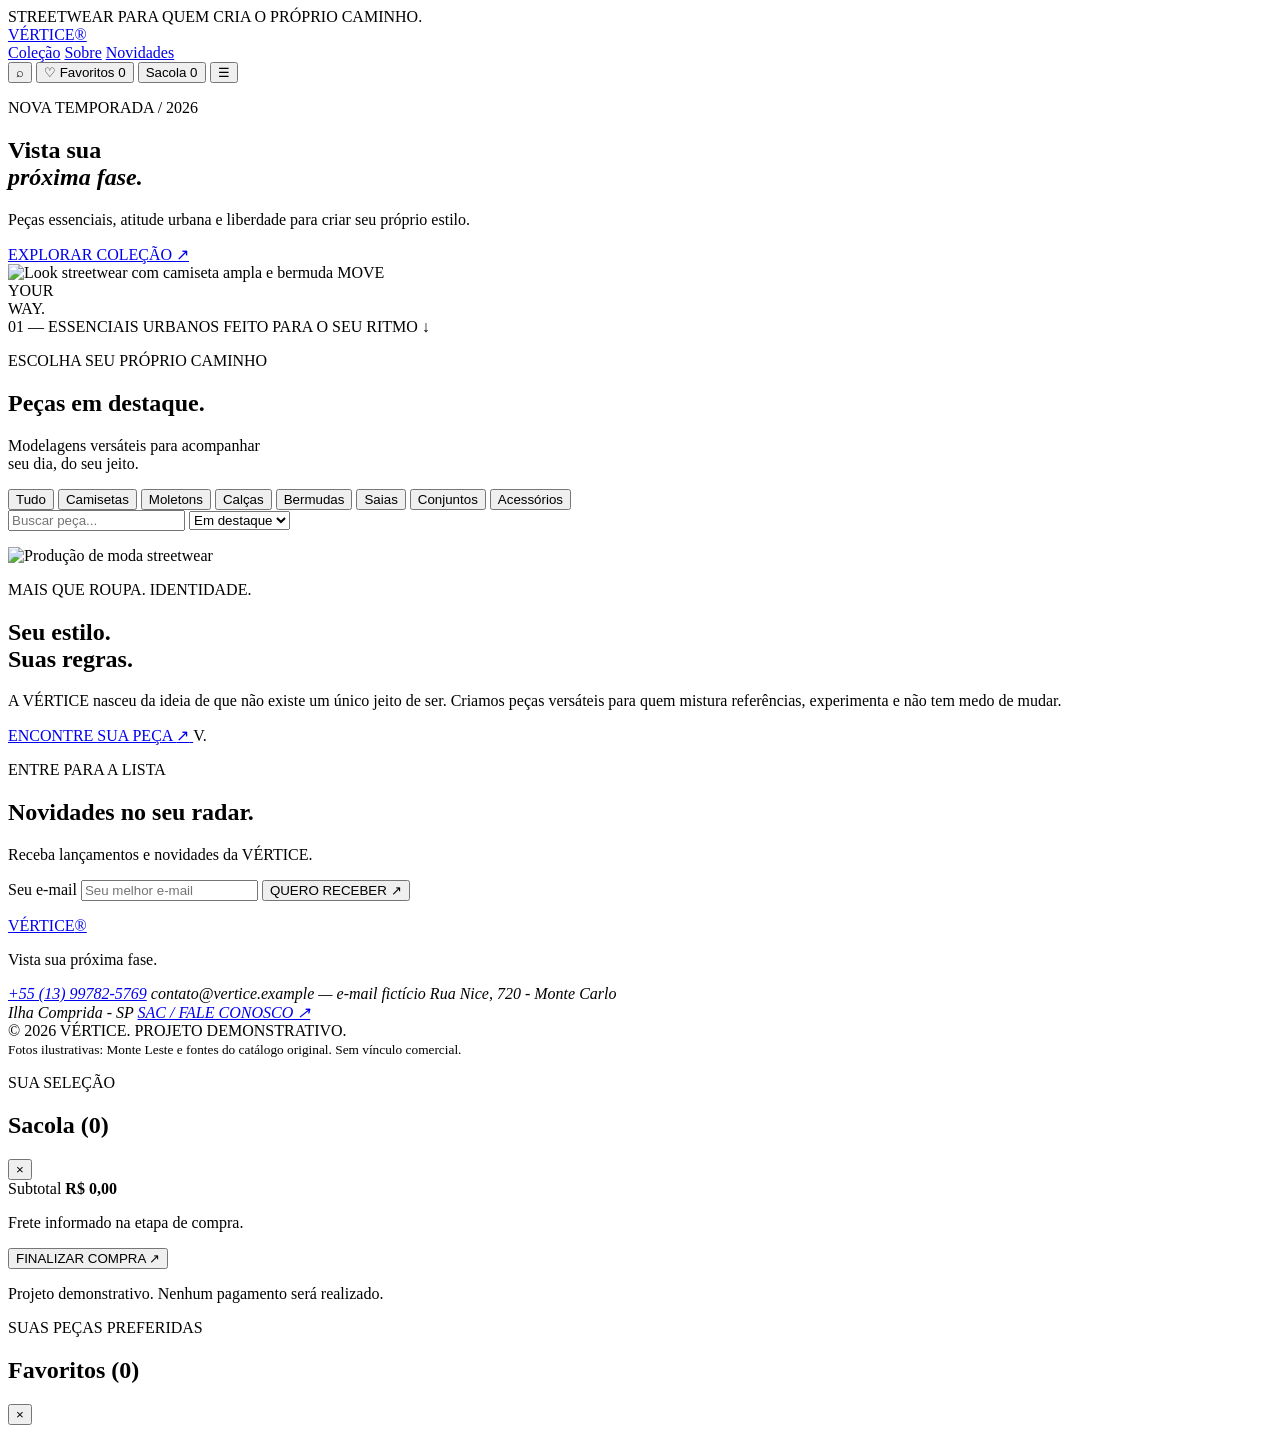
==== index.html @ 629fb40d "Add initial HTML structure for VÉRTICE website This is a complete HTML document for a streetwear bra" ====
<!DOCTYPE html>
<html lang="pt-BR">
<head>
  <meta charset="UTF-8">
  <meta name="viewport" content="width=device-width, initial-scale=1.0">
  <meta name="description" content="VÉRTICE — streetwear para quem cria o próprio caminho.">

  <title>VÉRTICE | Streetwear</title>

  <link rel="preconnect" href="https://fonts.googleapis.com">
  <link rel="preconnect" href="https://fonts.gstatic.com" crossorigin>

  <link
    href="https://fonts.googleapis.com/css2?family=DM+Sans:wght@400;500;600;700&family=Space+Grotesk:wght@400;500;600;700&display=swap"
    rel="stylesheet"
  >

  <link rel="stylesheet" href="css/style.css">
  <script src="js/script.js" defer></script>
</head>

<body>
  <div class="announcement">
    STREETWEAR PARA QUEM CRIA O PRÓPRIO CAMINHO.
  </div>

  <header class="site-header">
    <a class="logo" href="#inicio">VÉRTICE<span>®</span></a>

    <nav class="main-nav" id="mainNav">
      <a href="#colecao">Coleção</a>
      <a href="#sobre">Sobre</a>
      <a href="#newsletter">Novidades</a>
    </nav>

    <div class="header-actions">
      <button class="icon-button" id="searchToggle" aria-label="Buscar">
        ⌕
      </button>

      <button class="icon-button favorites-open" aria-label="Abrir favoritos">
        ♡ <span class="action-label">Favoritos</span>
        <span id="favoritesCount">0</span>
      </button>

      <button class="icon-button cart-open" aria-label="Abrir sacola">
        Sacola <span id="cartCount">0</span>
      </button>

      <button
        class="menu-toggle"
        id="menuToggle"
        aria-label="Abrir menu"
        aria-expanded="false"
        aria-controls="mainNav"
      >
        ☰
      </button>
    </div>
  </header>

  <main>
    <section class="hero" id="inicio">
      <div class="hero-copy">
        <p class="eyebrow">NOVA TEMPORADA / 2026</p>

        <h1>Vista sua<br><em>próxima fase.</em></h1>

        <p class="hero-description">
          Peças essenciais, atitude urbana e liberdade para criar seu próprio estilo.
        </p>

        <a class="button button-dark" href="#colecao">
          EXPLORAR COLEÇÃO <span>↗</span>
        </a>
      </div>

      <div class="hero-image">
        <img
          src="https://monteleste.cdn.magazord.com.br/img/2026/09/produto/8607/monte-leste-1665.jpg?ims=900x1200"
          alt="Look streetwear com camiseta ampla e bermuda"
        >

        <span class="hero-stamp">MOVE<br>YOUR<br>WAY.</span>
      </div>

      <div class="hero-bottom">
        <span>01 — ESSENCIAIS URBANOS</span>
        <span>FEITO PARA O SEU RITMO ↓</span>
      </div>
    </section>

    <section class="collection section-wrap" id="colecao">
      <div class="section-heading">
        <div>
          <p class="eyebrow">ESCOLHA SEU PRÓPRIO CAMINHO</p>
          <h2>Peças em destaque<span>.</span></h2>
        </div>

        <p>Modelagens versáteis para acompanhar<br>seu dia, do seu jeito.</p>
      </div>

      <div class="toolbar">
        <div class="filters" id="filters">
          <button class="filter active" data-category="todos">Tudo</button>
          <button class="filter" data-category="camisetas">Camisetas</button>
          <button class="filter" data-category="moletons">Moletons</button>
          <button class="filter" data-category="calcas">Calças</button>
          <button class="filter" data-category="bermudas">Bermudas</button>
          <button class="filter" data-category="saias">Saias</button>
          <button class="filter" data-category="conjuntos">Conjuntos</button>
          <button class="filter" data-category="acessorios">Acessórios</button>
        </div>

        <div class="toolbar-right">
          <input
            id="searchInput"
            class="search-input"
            type="search"
            placeholder="Buscar peça..."
            aria-label="Buscar produtos"
          >

          <select id="sortSelect" aria-label="Ordenar produtos">
            <option value="featured">Em destaque</option>
            <option value="low">Menor preço</option>
            <option value="high">Maior preço</option>
            <option value="name">Nome A–Z</option>
          </select>
        </div>
      </div>

      <p class="result-count" id="resultCount"></p>

      <div class="product-grid" id="productGrid" aria-live="polite"></div>

      <div class="empty-state" id="emptyState" hidden>
        Nenhuma peça encontrada. Tente outra busca.
      </div>
    </section>

    <section class="manifesto" id="sobre">
      <div class="manifesto-image">
        <img
          src="https://monteleste.cdn.magazord.com.br/img/2025/11/produto/6321/monte-leste-0202.jpg?ims=900x1200"
          alt="Produção de moda streetwear"
          loading="lazy"
        >
      </div>

      <div class="manifesto-copy">
        <p class="eyebrow">MAIS QUE ROUPA. IDENTIDADE.</p>

        <h2>Seu estilo.<br>Suas regras.</h2>

        <p>
          A VÉRTICE nasceu da ideia de que não existe um único jeito de ser.
          Criamos peças versáteis para quem mistura referências, experimenta
          e não tem medo de mudar.
        </p>

        <a href="#colecao" class="text-link">
          ENCONTRE SUA PEÇA <span>↗</span>
        </a>

        <span class="manifesto-mark">V.</span>
      </div>
    </section>

    <section class="newsletter section-wrap" id="newsletter">
      <div>
        <p class="eyebrow">ENTRE PARA A LISTA</p>
        <h2>Novidades no seu radar<span>.</span></h2>
        <p>Receba lançamentos e novidades da VÉRTICE.</p>
      </div>

      <form id="newsletterForm">
        <label class="sr-only" for="emailInput">Seu e-mail</label>

        <input
          id="emailInput"
          type="email"
          placeholder="Seu melhor e-mail"
          required
        >

        <button type="submit" class="button button-dark">
          QUERO RECEBER ↗
        </button>
      </form>

      <p class="form-message" id="newsletterMessage" role="status"></p>
    </section>
  </main>

  <footer class="footer">
    <div>
      <a class="logo" href="#inicio">VÉRTICE<span>®</span></a>
      <p>Vista sua próxima fase.</p>
    </div>

    <address class="store-contact">
      <a href="tel:+5513997825769">+55 (13) 99782-5769</a>

      <span>contato@vertice.example — e-mail fictício</span>

      <span>
        Rua Nice, 720 - Monte Carlo<br>
        Ilha Comprida - SP
      </span>

      <a
        class="text-link"
        href="sac.html"
        target="_blank"
        rel="noopener"
      >
        SAC / FALE CONOSCO ↗
      </a>
    </address>

    <span>
      © 2026 VÉRTICE. PROJETO DEMONSTRATIVO.<br>
      <small>
        Fotos ilustrativas: Monte Leste e fontes do catálogo original.
        Sem vínculo comercial.
      </small>
    </span>
  </footer>

  <div class="overlay" id="overlay"></div>

  <!-- SACOLA -->
  <aside
    class="cart-drawer"
    id="cartDrawer"
    role="dialog"
    aria-modal="true"
    aria-label="Sacola de compras"
    aria-hidden="true"
    inert
  >
    <div class="drawer-header">
      <div>
        <p class="eyebrow">SUA SELEÇÃO</p>
        <h2>Sacola <span id="drawerCount">(0)</span></h2>
      </div>

      <button class="close-button" id="cartClose" aria-label="Fechar sacola">
        ×
      </button>
    </div>

    <div class="cart-items" id="cartItems"></div>

    <div class="cart-footer">
      <div class="subtotal">
        <span>Subtotal</span>
        <strong id="cartTotal">R$ 0,00</strong>
      </div>

      <p class="shipping-note">Frete informado na etapa de compra.</p>

      <button id="checkoutButton" class="button button-dark checkout-button">
        FINALIZAR COMPRA ↗
      </button>

      <p class="demo-note">
        Projeto demonstrativo. Nenhum pagamento será realizado.
      </p>
    </div>
  </aside>

  <!-- FAVORITOS -->
  <aside
    class="cart-drawer"
    id="favoritesDrawer"
    role="dialog"
    aria-modal="true"
    aria-label="Seus favoritos"
    aria-hidden="true"
    inert
  >
    <div class="drawer-header">
      <div>
        <p class="eyebrow">SUAS PEÇAS PREFERIDAS</p>
        <h2>Favoritos <span id="favoritesDrawerCount">(0)</span></h2>
      </div>

      <button
        class="close-button"
        id="favoritesClose"
        aria-label="Fechar favoritos"
      >
        ×
      </button>
    </div>

    <div class="cart-items" id="favoritesItems"></div>
  </aside>

  <!-- DETALHES DO PRODUTO -->
  <dialog id="productDialog" class="product-dialog">
    <button
      class="close-button dialog-close"
      id="dialogClose"
      aria-label="Fechar detalhes"
    >
      ×
    </button>

    <div id="dialogContent"></div>
  </dialog>

  <!-- FINALIZAÇÃO -->
  <dialog
    id="checkoutDialog"
    class="product-dialog checkout-dialog"
    aria-labelledby="checkoutTitle"
  >
    <button
      class="close-button dialog-close"
      id="checkoutClose"
      aria-label="Fechar finalização"
    >
      ×
    </button>

    <div class="checkout-content">
      <p class="eyebrow">VÉRTICE / FINALIZAÇÃO</p>
      <h2 id="checkoutTitle">Seu pedido.</h2>

      <p class="simulation-note">
        APRESENTAÇÃO FICTÍCIA — use apenas dados de teste.
        Nenhuma informação será enviada e nenhuma cobrança será feita.
      </p>

      <div id="checkoutSummary"></div>

      <form id="checkoutForm">
        <fieldset>
          <legend>1. Dados do cliente</legend>

          <div class="form-grid">
            <label>
              Nome completo
              <input
                name="nome"
                required
                minlength="3"
                maxlength="100"
                autocomplete="off"
                placeholder="Cliente Exemplo"
              >
            </label>

            <label>
              E-mail
              <input
                name="email"
                type="email"
                required
                autocomplete="off"
                placeholder="cliente@example.com"
              >
            </label>

            <label>
              Telefone
              <input
                name="telefone"
                type="tel"
                required
                minlength="10"
                maxlength="20"
                autocomplete="off"
                placeholder="(13) 99999-0000"
              >
            </label>

            <label>
              CPF de teste
              <input
                name="cpf"
                inputmode="numeric"
                required
                pattern="[0-9.\-]{11,14}"
                maxlength="14"
                autocomplete="off"
                placeholder="000.000.000-00"
              >
            </label>
          </div>
        </fieldset>

        <fieldset>
          <legend>2. Endereço de entrega</legend>

          <div class="form-grid">
            <label>
              CEP
              <input
                name="cep"
                inputmode="numeric"
                required
                pattern="[0-9]{5}-?[0-9]{3}"
                maxlength="9"
                placeholder="00000-000"
              >
            </label>

            <label>
              Rua / avenida
              <input name="rua" required maxlength="140" autocomplete="off">
            </label>

            <label>
              Número
              <input name="numero" required maxlength="12" autocomplete="off">
            </label>

            <label>
              Complemento (opcional)
              <input name="complemento" maxlength="80" autocomplete="off">
            </label>

            <label>
              Bairro
              <input name="bairro" required maxlength="80" autocomplete="off">
            </label>

            <label>
              Estado
              <select name="estado" id="stateSelect" required>
                <option value="">Selecione o estado</option>
              </select>
            </label>

            <label>
              Cidade
              <select name="cidade" id="citySelect" required disabled>
                <option value="">Selecione primeiro o estado</option>
              </select>
            </label>
          </div>

          <p id="locationStatus" class="field-note" role="status"></p>

          <button
            type="button"
            class="add-button"
            id="retryCities"
            hidden
          >
            TENTAR CARREGAR CIDADES NOVAMENTE
          </button>
        </fieldset>

        <fieldset>
          <legend>3. Entrega</legend>

          <label class="choice">
            <input type="radio" name="entrega" value="padrao" checked>
            Entrega padrão — grátis.
            Simulação de 5 a 8 dias úteis.
          </label>
        </fieldset>

        <fieldset>
          <legend>4. Pagamento demonstrativo</legend>

          <div class="payment-options">
            <label class="choice">
              <input type="radio" name="pagamento" value="pix" checked>
              Pix
            </label>

            <label class="choice">
              <input type="radio" name="pagamento" value="cartao">
              Cartão
            </label>

            <label class="choice">
              <input type="radio" name="pagamento" value="boleto">
              Boleto
            </label>
          </div>

          <div id="paymentFields"></div>
        </fieldset>

        <label class="choice">
          <input type="checkbox" required>
          Entendo que este pedido é fictício e estou usando dados de teste.
        </label>

        <button type="submit" class="button button-dark checkout-button">
          FINALIZAR PEDIDO FICTÍCIO ↗
        </button>
      </form>

      <div id="orderResult" role="status" hidden></div>
    </div>
  </dialog>

  <div class="toast" id="toast" role="status"></div>
</body>
</html>
<link rel="stylesheet" href="css/style.css">
<link rel="stylesheet" href="css/demo-editorial.css">
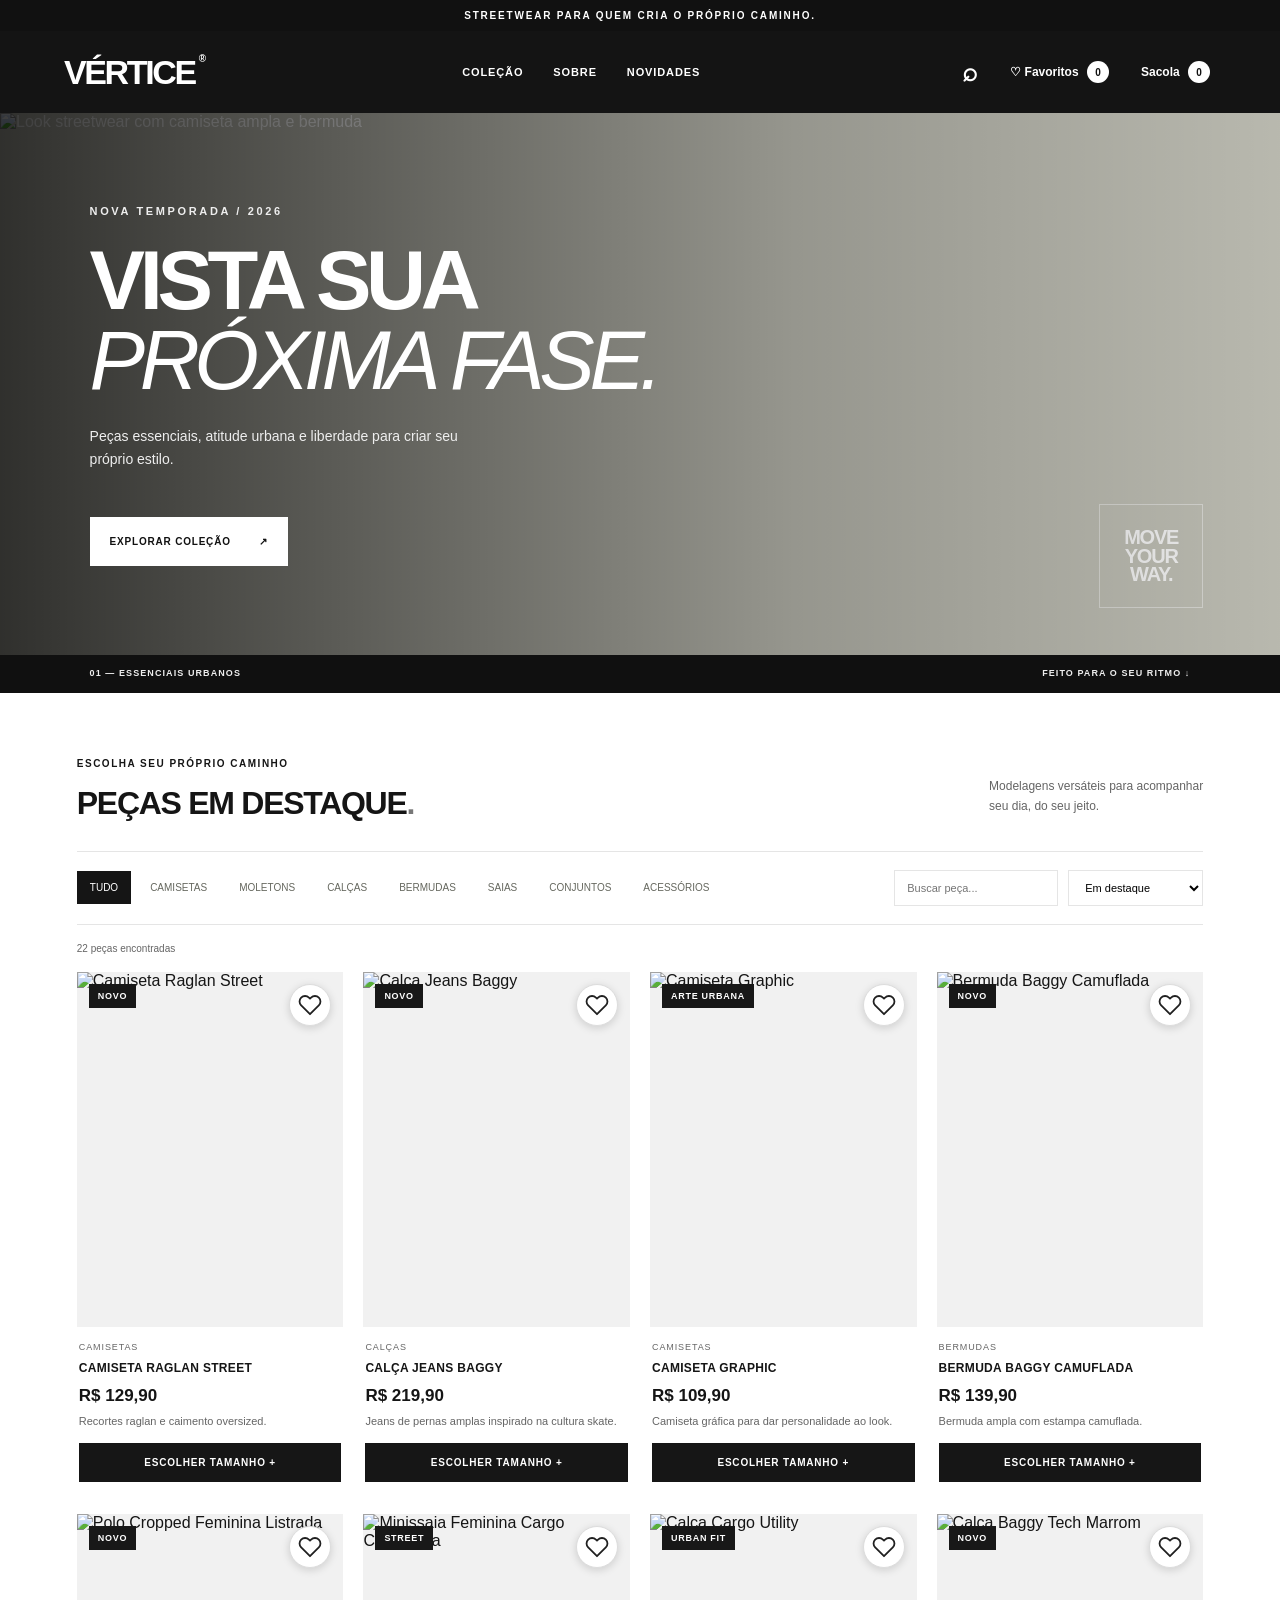
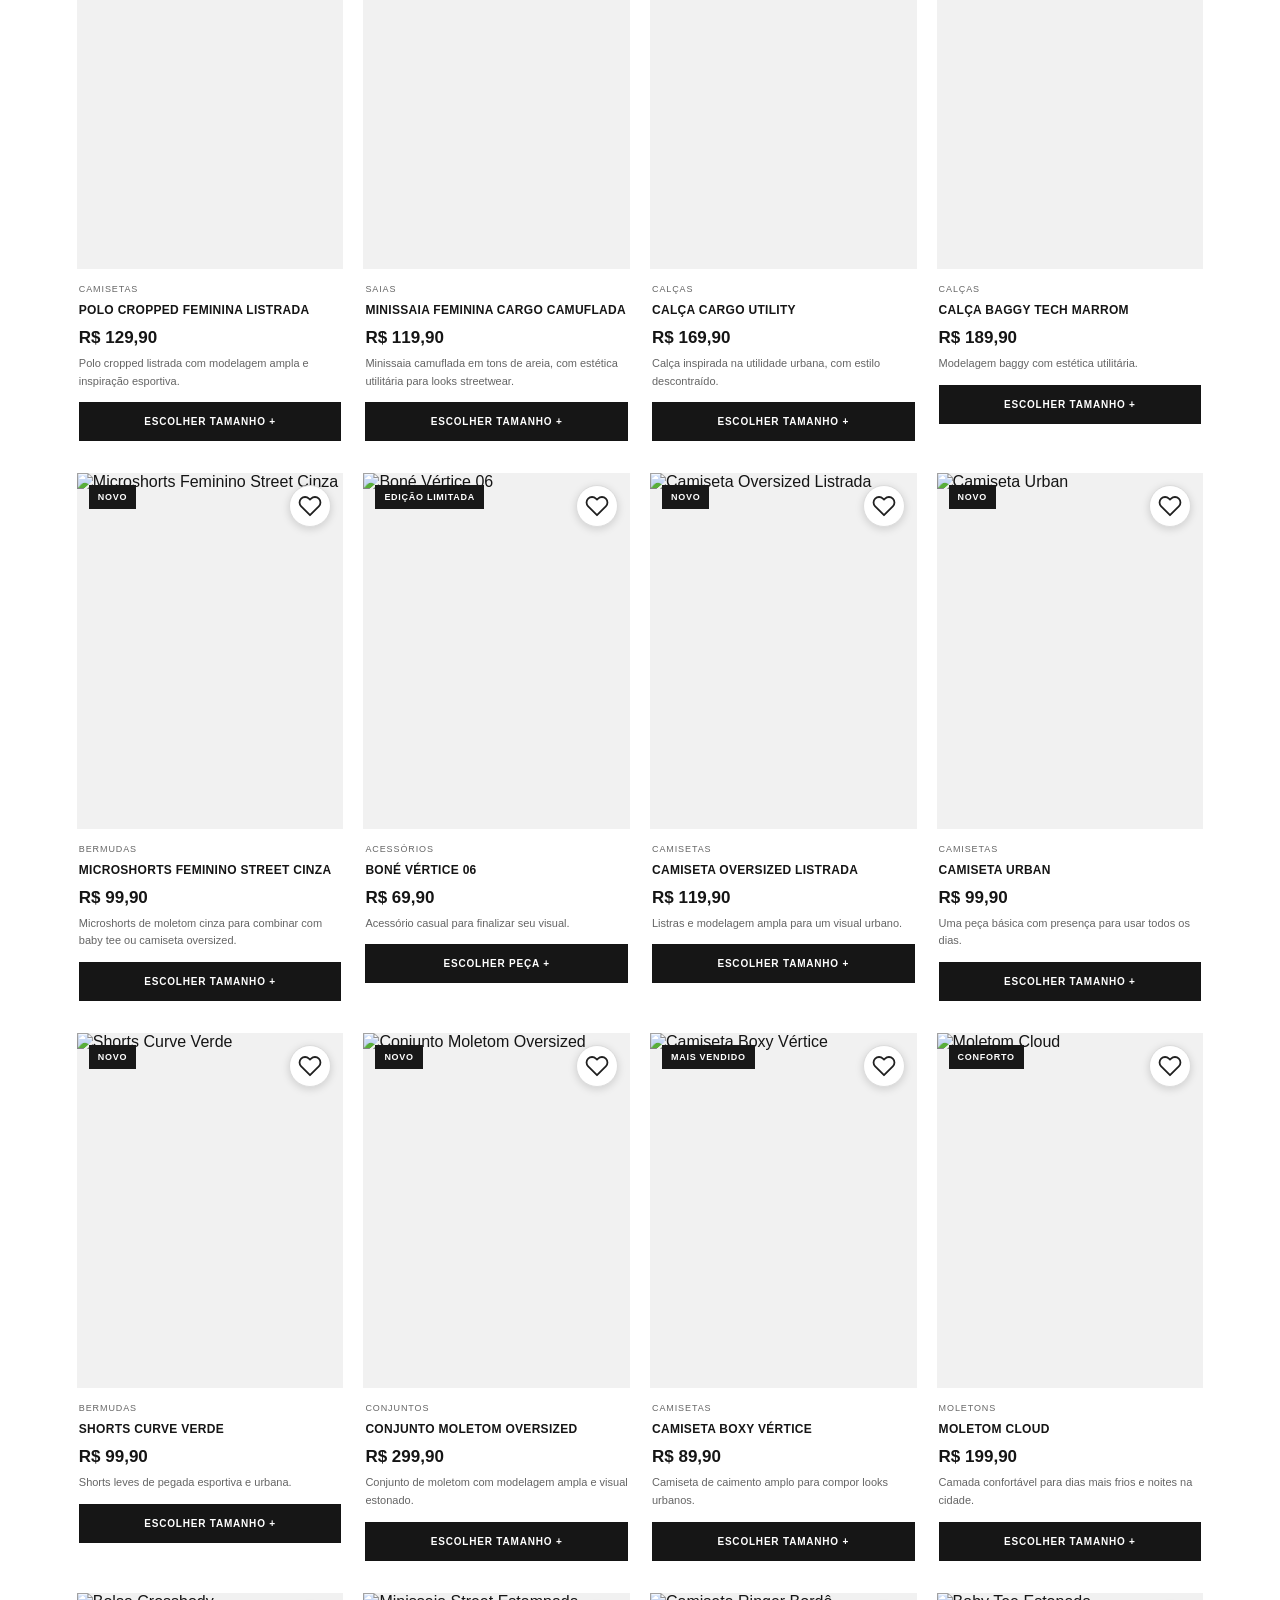
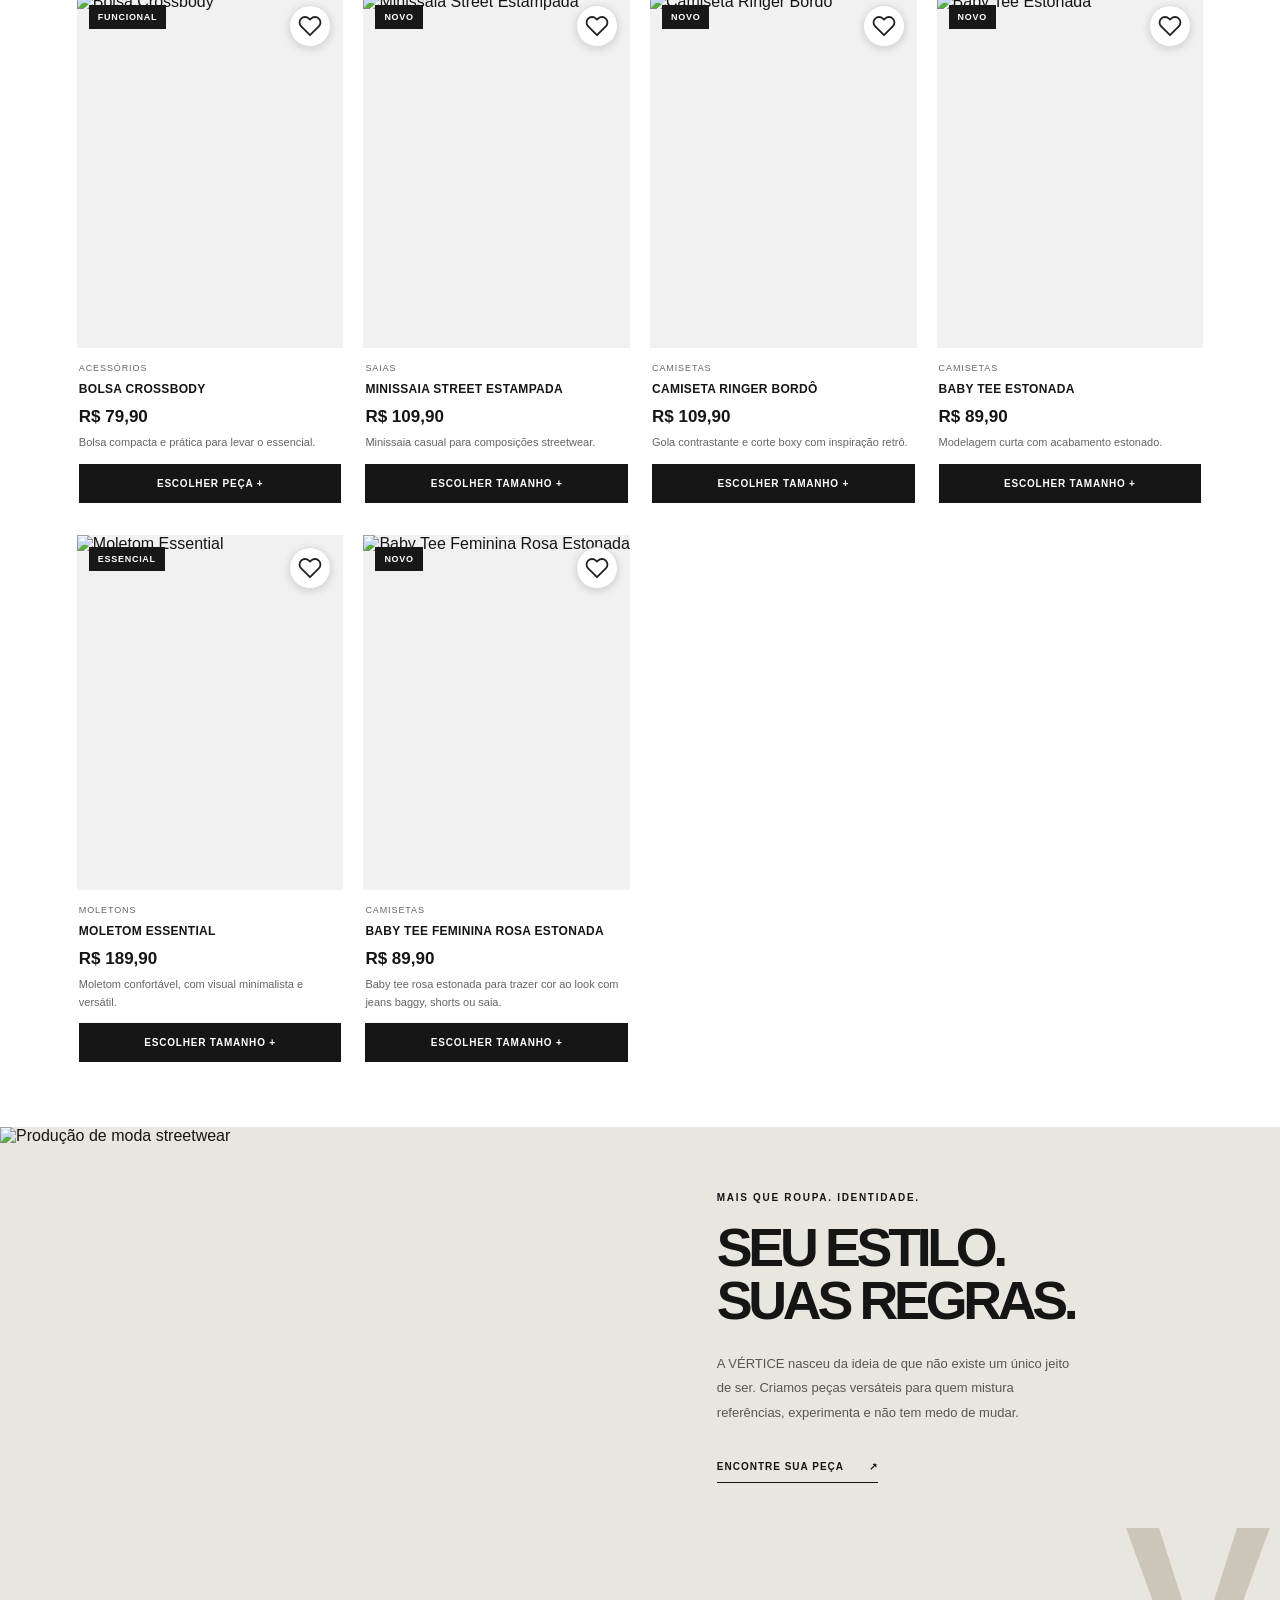
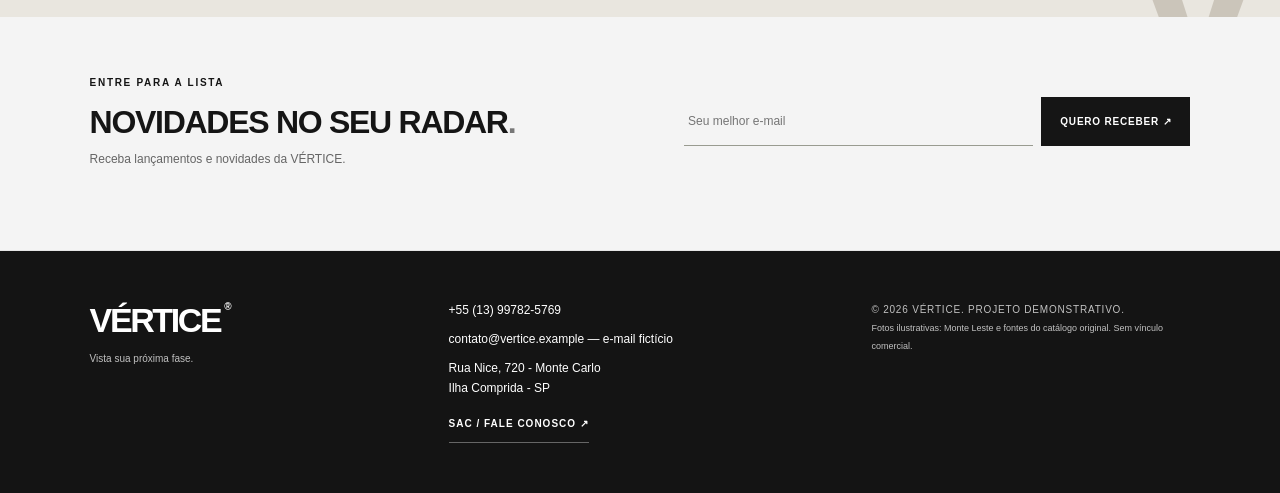
==== commit 3b70fa1d: "Add additional stylesheets and scripts to index.html" ====
--- a/index.html
+++ b/index.html
@@ -508,3 +508,7 @@
 </html>
 <link rel="stylesheet" href="css/style.css">
 <link rel="stylesheet" href="css/demo-editorial.css">
+<link rel="stylesheet" href="style.css">
+
+<script src="localidades.js" defer></script>
+<script src="script.js" defer></script>
--- a/style.css
+++ b/style.css
@@ -0,0 +1,1391 @@
+:root {
+  --ink: #171815;
+  --paper: #f5f4ef;
+  --white: #fff;
+  --lime: #d9ff50;
+  --muted: #777970;
+  --line: #deded5;
+  --font: "DM Sans", Arial, sans-serif;
+  --display: "Space Grotesk", Arial, sans-serif;
+}
+
+* { box-sizing: border-box; }
+
+html {
+  scroll-behavior: smooth;
+  scroll-padding-top: 90px;
+}
+
+body {
+  margin: 0;
+  background: var(--paper);
+  color: var(--ink);
+  font-family: var(--font);
+  -webkit-font-smoothing: antialiased;
+}
+
+body, button, input, select, textarea { font-family: var(--font); }
+button, a { -webkit-tap-highlight-color: transparent; }
+button { cursor: pointer; }
+a { color: inherit; text-decoration: none; }
+
+.announcement {
+  padding: 10px 20px;
+  text-align: center;
+  background: var(--lime);
+  font-size: 10px;
+  font-weight: 700;
+  letter-spacing: .16em;
+}
+
+.site-header {
+  height: 76px;
+  padding: 0 5.5%;
+  display: flex;
+  align-items: center;
+  justify-content: space-between;
+  background: var(--paper);
+  border-bottom: 1px solid var(--line);
+  position: sticky;
+  top: 0;
+  z-index: 20;
+}
+
+.logo { font: 700 28px var(--display); letter-spacing: -.09em; }
+
+.logo span {
+  font: 600 10px var(--font);
+  letter-spacing: 0;
+  vertical-align: top;
+  margin-left: 4px;
+}
+
+.main-nav { display: flex; gap: 36px; font-size: 12px; font-weight: 600; }
+.main-nav a:hover, .text-link:hover { opacity: .6; }
+.header-actions { display: flex; align-items: center; gap: 18px; }
+
+.icon-button, .menu-toggle {
+  border: 0;
+  background: none;
+  color: var(--ink);
+  font-size: 12px;
+  font-weight: 700;
+}
+
+.icon-button:first-child { font-size: 26px; }
+
+.cart-open span, .favorites-open span:last-child {
+  display: inline-grid;
+  place-items: center;
+  margin-left: 5px;
+  background: var(--lime);
+  min-width: 22px;
+  height: 22px;
+  border-radius: 50%;
+  font-size: 10px;
+}
+
+.menu-toggle { display: none; font-size: 22px; }
+
+.hero {
+  position: relative;
+  min-height: 610px;
+  padding: 72px 5.5% 64px;
+  display: grid;
+  grid-template-columns: 1fr 1fr;
+  align-items: center;
+  gap: 5%;
+  background: #e8e7de;
+}
+
+.hero-copy { padding: 0 0 20px 5%; }
+
+.eyebrow {
+  font-size: 10px;
+  font-weight: 700;
+  letter-spacing: .17em;
+  margin: 0 0 18px;
+}
+
+.hero h1 {
+  font: 600 clamp(54px, 7vw, 100px)/.94 var(--display);
+  letter-spacing: -.085em;
+  margin: 0 0 25px;
+}
+
+.hero h1 em { font-weight: 400; }
+
+.hero-description {
+  font-size: 14px;
+  line-height: 1.8;
+  color: #575951;
+  max-width: 340px;
+  margin-bottom: 30px;
+}
+
+.button {
+  border: 0;
+  display: inline-flex;
+  align-items: center;
+  justify-content: space-between;
+  gap: 28px;
+  padding: 16px 19px;
+  font-size: 10px;
+  font-weight: 700;
+  letter-spacing: .08em;
+  min-height: 49px;
+  transition: transform .2s, background .2s;
+}
+
+.button:hover { transform: translateY(-2px); }
+.button-dark { background: var(--ink); color: white; }
+.button-dark:hover { background: #383a31; }
+
+.hero-image {
+  position: relative;
+  height: 460px;
+  overflow: hidden;
+  background: #c8c8bd;
+}
+
+.hero-image img, .manifesto-image img {
+  width: 100%;
+  height: 100%;
+  object-fit: cover;
+  display: block;
+}
+
+.hero-image img { object-position: center 15%; }
+
+.hero-stamp {
+  position: absolute;
+  right: 18px;
+  bottom: 18px;
+  background: var(--lime);
+  width: 92px;
+  height: 92px;
+  display: grid;
+  place-content: center;
+  text-align: center;
+  font: 700 17px/.94 var(--display);
+  letter-spacing: -.06em;
+  transform: rotate(7deg);
+}
+
+.hero-bottom {
+  position: absolute;
+  bottom: 20px;
+  left: 5.5%;
+  right: 5.5%;
+  display: flex;
+  justify-content: space-between;
+  font-size: 9px;
+  font-weight: 700;
+  letter-spacing: .12em;
+}
+
+.section-wrap { padding: 100px 7%; }
+
+.section-heading {
+  display: flex;
+  justify-content: space-between;
+  align-items: end;
+  margin-bottom: 36px;
+}
+
+.section-heading h2, .newsletter h2 {
+  font: 600 clamp(32px, 4vw, 48px)/1.05 var(--display);
+  letter-spacing: -.07em;
+  margin: 0;
+}
+
+.section-heading h2 span, .newsletter h2 span { color: #8da52c; }
+
+.section-heading > p {
+  font-size: 12px;
+  line-height: 1.7;
+  color: var(--muted);
+  margin: 0 0 4px;
+}
+
+.toolbar {
+  display: flex;
+  justify-content: space-between;
+  align-items: center;
+  gap: 20px;
+  border-top: 1px solid var(--line);
+  border-bottom: 1px solid var(--line);
+  padding: 16px 0;
+}
+
+.filters { display: flex; gap: 8px; flex-wrap: wrap; }
+
+.filter {
+  border: 1px solid transparent;
+  background: transparent;
+  padding: 9px 12px;
+  font-size: 11px;
+  color: #66685f;
+}
+
+.filter.active, .filter:hover { background: var(--ink); color: white; }
+.toolbar-right { display: flex; gap: 10px; }
+
+.search-input, .toolbar select {
+  background: transparent;
+  border: 1px solid var(--line);
+  padding: 10px 12px;
+  font-size: 11px;
+  min-width: 135px;
+  outline: none;
+}
+
+.search-input:focus, .toolbar select:focus, .newsletter input:focus {
+  border-color: var(--ink);
+}
+
+.result-count { font-size: 10px; color: var(--muted); margin: 18px 0; }
+
+.product-grid {
+  display: grid;
+  grid-template-columns: repeat(4, minmax(0, 1fr));
+  gap: 38px 18px;
+}
+
+.product-card { min-width: 0; }
+
+.product-image {
+  position: relative;
+  aspect-ratio: 3 / 4;
+  overflow: hidden;
+  background: #e4e2d9;
+  cursor: pointer;
+}
+
+.product-photo {
+  width: 100%;
+  height: 100%;
+  display: block;
+  object-fit: cover;
+  transition: transform .45s ease;
+}
+
+.product-card:hover .product-photo { transform: scale(1.045); }
+
+.product-tag {
+  position: absolute;
+  top: 12px;
+  left: 12px;
+  background: var(--lime);
+  padding: 7px 9px;
+  font-size: 9px;
+  font-weight: 700;
+  letter-spacing: .06em;
+}
+
+.favorite-button {
+  position: absolute;
+  right: 10px;
+  top: 10px;
+  border: 0;
+  border-radius: 50%;
+  width: 34px;
+  height: 34px;
+  background: #ffffffdf;
+  font-size: 18px;
+  display: grid;
+  place-items: center;
+}
+
+.favorite-button.is-favorite { background: var(--lime); }
+
+.quick-view {
+  position: absolute;
+  bottom: 10px;
+  left: 10px;
+  right: 10px;
+  padding: 12px;
+  border: 0;
+  background: #fffffff0;
+  font-size: 10px;
+  font-weight: 700;
+  opacity: 0;
+  transform: translateY(5px);
+  transition: .2s;
+}
+
+.product-card:hover .quick-view, .quick-view:focus {
+  opacity: 1;
+  transform: none;
+}
+
+.product-info { padding-top: 13px; }
+
+.product-category {
+  font-size: 9px;
+  color: var(--muted);
+  text-transform: uppercase;
+  letter-spacing: .1em;
+  margin: 0 0 7px;
+}
+
+.product-title-row {
+  display: flex;
+  justify-content: space-between;
+  gap: 10px;
+  align-items: start;
+}
+
+.product-title { font-size: 12px; font-weight: 600; margin: 0; }
+.product-price { font-size: 12px; font-weight: 700; white-space: nowrap; }
+
+.product-description {
+  font-size: 10px;
+  color: var(--muted);
+  line-height: 1.5;
+  margin: 7px 0 12px;
+}
+
+.add-button {
+  width: 100%;
+  border: 1px solid var(--ink);
+  background: transparent;
+  padding: 11px;
+  font-size: 9px;
+  font-weight: 700;
+  letter-spacing: .08em;
+}
+
+.add-button:hover { background: var(--ink); color: white; }
+
+.empty-state {
+  text-align: center;
+  padding: 60px 10px;
+  color: var(--muted);
+  font-size: 13px;
+}
+
+.manifesto {
+  display: grid;
+  grid-template-columns: 1fr 1fr;
+  background: #dfe0d4;
+  min-height: 490px;
+}
+
+.manifesto-image { min-height: 450px; }
+.manifesto-copy { position: relative; padding: 80px 12%; overflow: hidden; }
+
+.manifesto-copy h2 {
+  font: 600 clamp(42px, 5vw, 67px)/.98 var(--display);
+  letter-spacing: -.08em;
+  margin: 0 0 25px;
+}
+
+.manifesto-copy > p:not(.eyebrow) {
+  max-width: 360px;
+  font-size: 13px;
+  line-height: 1.9;
+  color: #56584f;
+  margin-bottom: 30px;
+}
+
+.text-link {
+  display: inline-flex;
+  gap: 25px;
+  font-size: 10px;
+  font-weight: 700;
+  letter-spacing: .1em;
+  border-bottom: 1px solid var(--ink);
+  padding-bottom: 10px;
+}
+
+.manifesto-mark {
+  position: absolute;
+  right: 25px;
+  bottom: -75px;
+  font: 700 220px/.8 var(--display);
+  letter-spacing: -.13em;
+  color: #d0d2c4;
+}
+
+.newsletter {
+  display: grid;
+  grid-template-columns: 1fr 1fr;
+  gap: 24px 8%;
+  align-items: center;
+}
+
+.newsletter > div > p:last-child {
+  font-size: 12px;
+  color: var(--muted);
+  margin-bottom: 0;
+}
+
+.newsletter form { display: flex; gap: 8px; }
+
+.newsletter input {
+  flex: 1;
+  min-width: 0;
+  border: 0;
+  border-bottom: 1px solid #999b90;
+  background: transparent;
+  padding: 13px 4px;
+  outline: none;
+  font-size: 12px;
+}
+
+.newsletter .button { white-space: nowrap; }
+.form-message { grid-column: 2; font-size: 11px; color: #4f6b10; margin: 0; }
+
+.footer {
+  padding: 32px 7%;
+  border-top: 1px solid var(--line);
+  display: flex;
+  align-items: center;
+  justify-content: space-between;
+  gap: 20px;
+}
+
+.footer p, .footer > span { font-size: 10px; color: var(--muted); }
+.footer > span { letter-spacing: .08em; max-width: 270px; line-height: 1.8; }
+.footer small { font-size: 9px; letter-spacing: 0; }
+
+.store-contact {
+  display: flex;
+  flex-direction: column;
+  gap: 10px;
+  font-size: 12px;
+  line-height: 1.6;
+  font-style: normal;
+}
+
+.store-contact .text-link { align-self: flex-start; margin-top: 8px; }
+
+.overlay {
+  position: fixed;
+  inset: 0;
+  background: #10110ec0;
+  z-index: 39;
+  opacity: 0;
+  visibility: hidden;
+  transition: .25s;
+}
+
+.overlay.visible { opacity: 1; visibility: visible; }
+
+.cart-drawer {
+  position: fixed;
+  z-index: 40;
+  right: 0;
+  top: 0;
+  height: 100dvh;
+  width: min(440px, 100%);
+  background: var(--paper);
+  padding: 28px;
+  display: flex;
+  flex-direction: column;
+  transform: translateX(105%);
+  transition: transform .3s ease;
+}
+
+.cart-drawer.open { transform: translateX(0); }
+
+.drawer-header {
+  display: flex;
+  justify-content: space-between;
+  align-items: start;
+  border-bottom: 1px solid var(--line);
+  padding-bottom: 18px;
+}
+
+.drawer-header .eyebrow { margin-bottom: 8px; }
+.drawer-header h2 { font: 600 30px var(--display); letter-spacing: -.06em; margin: 0; }
+
+.drawer-header h2 span {
+  font: 400 14px var(--font);
+  letter-spacing: 0;
+  color: var(--muted);
+}
+
+.close-button { border: 0; background: transparent; font-size: 30px; line-height: 1; }
+.cart-items { flex: 1; overflow: auto; padding: 12px 0; }
+.cart-empty { color: var(--muted); font-size: 12px; text-align: center; padding: 50px 0; }
+
+.cart-item {
+  display: grid;
+  grid-template-columns: 78px 1fr auto;
+  gap: 13px;
+  padding: 13px 0;
+  border-bottom: 1px solid var(--line);
+}
+
+.cart-item img { width: 78px; height: 95px; object-fit: cover; background: #e5e3da; }
+.cart-item h3 { font-size: 12px; margin: 5px 0; }
+.cart-item p { font-size: 11px; color: var(--muted); margin: 0 0 9px; }
+.quantity-controls { display: flex; align-items: center; gap: 10px; }
+
+.quantity-controls button {
+  width: 24px;
+  height: 24px;
+  background: transparent;
+  border: 1px solid var(--line);
+}
+
+.quantity-controls span { font-size: 11px; }
+
+.remove-item {
+  border: 0;
+  background: transparent;
+  color: var(--muted);
+  font-size: 10px;
+  margin-top: 7px;
+  padding: 0;
+}
+
+.cart-item-price { font-size: 11px; font-weight: 700; white-space: nowrap; }
+.cart-footer { border-top: 1px solid var(--line); padding-top: 18px; }
+.subtotal { display: flex; justify-content: space-between; font-size: 13px; }
+.shipping-note, .demo-note { font-size: 10px; color: var(--muted); }
+.checkout-button { width: 100%; margin: 12px 0; }
+.demo-note { text-align: center; line-height: 1.5; }
+.favorite-item { grid-template-columns: 78px 1fr; }
+.favorite-item .add-button { margin-top: 5px; }
+
+.product-dialog {
+  border: 0;
+  padding: 0;
+  width: min(800px, calc(100% - 28px));
+  max-width: 800px;
+  background: var(--paper);
+  color: var(--ink);
+  position: relative;
+}
+
+.product-dialog::backdrop { background: #10110ed0; }
+
+.dialog-close {
+  position: absolute;
+  right: 16px;
+  top: 12px;
+  z-index: 2;
+  background: #ffffffd9;
+  border-radius: 50%;
+  width: 36px;
+  height: 36px;
+}
+
+.dialog-layout { display: grid; grid-template-columns: 1fr 1fr; }
+
+.dialog-layout > img {
+  width: 100%;
+  height: 100%;
+  min-height: 430px;
+  max-height: 650px;
+  object-fit: cover;
+  background: #e4e2d9;
+}
+
+.dialog-info { padding: 50px 35px 35px; }
+
+.dialog-info h2 {
+  font: 600 34px/1 var(--display);
+  letter-spacing: -.06em;
+  margin: 12px 0;
+}
+
+.dialog-price { font-size: 16px; font-weight: 700; margin: 15px 0; }
+.dialog-info p { font-size: 12px; line-height: 1.8; color: var(--muted); }
+.dialog-info .add-button { margin-top: 20px; }
+.size-label { display: block; font-size: 12px; font-weight: 700; margin-top: 20px; }
+
+.size-select {
+  width: 100%;
+  padding: 12px;
+  margin-top: 8px;
+  border: 1px solid var(--ink);
+  background: var(--paper);
+}
+
+.checkout-dialog {
+  width: min(860px, calc(100% - 28px));
+  max-width: 860px;
+  max-height: 90dvh;
+  overflow: auto;
+}
+
+.checkout-content { padding: 42px; }
+
+.checkout-content h2, .sac-content h1 {
+  font: 600 38px/1 var(--display);
+  letter-spacing: -.06em;
+  margin: 0 0 20px;
+}
+
+.simulation-note {
+  background: #e7edcc;
+  padding: 14px;
+  font-size: 12px;
+  line-height: 1.7;
+  border-left: 3px solid #8da52c;
+}
+
+#checkoutSummary {
+  font-size: 12px;
+  line-height: 1.8;
+  padding: 16px 0;
+  border-bottom: 1px solid var(--line);
+}
+
+fieldset { border: 0; padding: 20px 0; margin: 0; min-width: 0; }
+legend { font: 600 18px var(--display); padding: 15px 0 0; }
+.form-grid { display: grid; grid-template-columns: 1fr 1fr; gap: 16px; }
+
+.form-grid label, .sac-form > label {
+  display: flex;
+  flex-direction: column;
+  gap: 8px;
+  font-size: 12px;
+}
+
+.form-grid input, .form-grid select,
+.sac-form input, .sac-form textarea, .sac-form select {
+  width: 100%;
+  min-width: 0;
+  border: 1px solid var(--line);
+  padding: 12px;
+  font: 400 13px var(--font);
+  background: var(--white);
+  color: var(--ink);
+}
+
+.form-grid select:disabled { background: #e8e7de; }
+.choice { display: flex; align-items: flex-start; gap: 9px; font-size: 12px; line-height: 1.7; }
+.choice input { width: auto; margin-top: 4px; accent-color: var(--ink); }
+.payment-options { display: flex; flex-wrap: wrap; gap: 25px; padding: 12px 0; }
+.field-note { color: #575951; font-size: 12px; line-height: 1.7; }
+.pix-qr { width: 220px; max-width: 100%; height: auto; display: block; margin: 20px auto; }
+#orderResult { padding-top: 24px; font-size: 13px; line-height: 1.8; overflow-wrap: anywhere; }
+.demo-boleto { border: 1px dashed var(--ink); padding: 20px; margin: 20px 0; background: white; }
+
+.demo-bars {
+  height: 52px;
+  background: repeating-linear-gradient(
+    90deg,
+    #171815 0 2px,
+    transparent 2px 5px,
+    #171815 5px 6px,
+    transparent 6px 10px
+  );
+  position: relative;
+}
+
+.demo-bars::after {
+  content: "FICTÍCIO · NÃO PAGÁVEL";
+  position: absolute;
+  inset: 10px 0;
+  background: white;
+  text-align: center;
+  font-weight: 700;
+}
+
+.sac-content { max-width: 850px; margin: auto; }
+.sac-form { display: grid; gap: 20px; margin-top: 24px; }
+.sac-form textarea { resize: vertical; }
+.sac-form .choice { display: flex; flex-direction: row; }
+.sac-status { font-size: 14px; line-height: 1.8; padding: 20px; background: #e7edcc; }
+
+.toast {
+  position: fixed;
+  bottom: 22px;
+  left: 50%;
+  transform: translate(-50%, 20px);
+  background: var(--ink);
+  color: white;
+  padding: 13px 18px;
+  font-size: 11px;
+  z-index: 60;
+  opacity: 0;
+  pointer-events: none;
+  transition: .2s;
+}
+
+.toast.show { opacity: 1; transform: translate(-50%, 0); }
+
+.sr-only {
+  position: absolute;
+  width: 1px;
+  height: 1px;
+  padding: 0;
+  margin: -1px;
+  overflow: hidden;
+  clip: rect(0, 0, 0, 0);
+  white-space: nowrap;
+  border: 0;
+}
+
+button:focus-visible, a:focus-visible, input:focus-visible,
+select:focus-visible, textarea:focus-visible {
+  outline: 2px solid #647d11;
+  outline-offset: 3px;
+}
+
+[hidden] { display: none !important; }
+
+@media (max-width: 1200px) {
+  .toolbar { flex-wrap: wrap; }
+}
+
+@media (max-width: 1000px) {
+  .hero { min-height: 540px; }
+  .hero-image { height: 400px; }
+  .product-grid { grid-template-columns: repeat(3, minmax(0, 1fr)); }
+  .section-wrap { padding: 75px 5%; }
+  .toolbar { align-items: flex-start; flex-direction: column; }
+  .toolbar-right { width: 100%; }
+  .search-input { flex: 1; }
+  .manifesto-copy { padding: 65px 9%; }
+}
+
+@media (max-width: 700px) {
+  .site-header { height: 65px; padding: 0 5%; }
+  .logo { font-size: 25px; }
+  .menu-toggle { display: block; }
+
+  .main-nav {
+    display: none;
+    position: absolute;
+    top: 64px;
+    left: 0;
+    right: 0;
+    background: var(--paper);
+    padding: 22px 5%;
+    border-bottom: 1px solid var(--line);
+    flex-direction: column;
+    gap: 20px;
+  }
+
+  .main-nav.open { display: flex; }
+  .header-actions { gap: 7px; }
+  .favorites-open { white-space: nowrap; }
+  .favorites-open .action-label { display: none; }
+
+  .hero {
+    display: flex;
+    flex-direction: column;
+    align-items: stretch;
+    padding: 45px 5% 60px;
+    gap: 30px;
+  }
+
+  .hero-copy { padding: 0; }
+  .hero h1 { font-size: clamp(54px, 15vw, 78px); }
+  .hero-image { height: 380px; }
+  .hero-bottom { font-size: 8px; left: 5%; right: 5%; }
+  .section-wrap { padding: 65px 5%; }
+  .section-heading { align-items: start; flex-direction: column; gap: 15px; }
+  .section-heading > p br { display: none; }
+  .toolbar-right { flex-direction: column; }
+  .toolbar-right select { width: 100%; }
+
+  .product-grid {
+    grid-template-columns: repeat(2, minmax(0, 1fr));
+    gap: 28px 12px;
+  }
+
+  .product-title-row { flex-direction: column; gap: 6px; }
+  .product-title, .product-price { font-size: 11px; }
+  .quick-view { display: none; }
+  .product-tag { top: 7px; left: 7px; font-size: 8px; }
+  .favorite-button { top: 7px; right: 7px; width: 30px; height: 30px; }
+  .manifesto { grid-template-columns: 1fr; }
+  .manifesto-image { min-height: 360px; height: 360px; }
+  .manifesto-copy { padding: 55px 7% 70px; }
+  .manifesto-mark { font-size: 160px; bottom: -52px; }
+  .newsletter { grid-template-columns: 1fr; gap: 25px; }
+  .newsletter form { flex-direction: column; }
+  .newsletter .button { width: 100%; }
+  .form-message { grid-column: 1; }
+  .footer { padding: 28px 5%; flex-wrap: wrap; align-items: flex-start; }
+  .footer p { width: 100%; margin: 0; }
+  .footer > span { font-size: 8px; max-width: 100%; }
+  .store-contact { width: 100%; }
+  .dialog-layout { grid-template-columns: 1fr; }
+  .dialog-layout > img { height: 300px; min-height: 0; }
+  .dialog-info { padding: 28px; }
+  .dialog-info h2 { font-size: 29px; }
+  .form-grid { grid-template-columns: 1fr; }
+  .checkout-content { padding: 42px 20px 24px; }
+}
+
+/* VÉRTICE — demonstração escolar.
+   Carregar depois do style.css original. */
+
+:root {
+  --ink: #151515;
+  --paper: #ffffff;
+  --lime: #ded9cc;
+  --muted: #656565;
+  --line: #e5e5e5;
+}
+
+/* Faixa superior */
+
+.announcement {
+  background: #111;
+  color: #fff;
+  font-size: 10px;
+  letter-spacing: 0.18em;
+  padding: 10px 16px;
+}
+
+/* Cabeçalho */
+
+.site-header {
+  background: #141414;
+  color: #fff;
+  border: 0;
+  height: 82px;
+  padding: 0 5%;
+}
+
+.logo {
+  font-size: 34px;
+  letter-spacing: -0.07em;
+}
+
+.main-nav {
+  gap: 30px;
+}
+
+.main-nav a {
+  font-size: 11px;
+  font-weight: 700;
+  text-transform: uppercase;
+  letter-spacing: 0.08em;
+}
+
+.header-actions {
+  gap: 20px;
+}
+
+.icon-button,
+.menu-toggle {
+  color: inherit;
+}
+
+.cart-open span,
+.favorites-open span:last-child {
+  background: #fff;
+  color: #111;
+}
+
+/* Banner principal */
+
+.hero {
+  min-height: 580px;
+  height: clamp(480px, 44vw, 690px);
+  display: flex;
+  padding: 55px 7% 90px;
+  background: #252422;
+  isolation: isolate;
+  color: #fff;
+  overflow: hidden;
+}
+
+.hero-image {
+  position: absolute;
+  inset: 0;
+  width: 100%;
+  height: 100%;
+  z-index: -2;
+}
+
+.hero-image img {
+  width: 100%;
+  height: 100%;
+  object-fit: cover;
+  object-position: center 25%;
+}
+
+.hero::after {
+  content: "";
+  position: absolute;
+  inset: 0;
+  background: linear-gradient(
+    90deg,
+    rgba(0, 0, 0, 0.76),
+    rgba(0, 0, 0, 0.25) 62%,
+    rgba(0, 0, 0, 0.08)
+  );
+  z-index: -1;
+}
+
+.hero-copy {
+  padding: 0;
+  max-width: 650px;
+}
+
+.hero .eyebrow {
+  font-size: 11px;
+  letter-spacing: 0.24em;
+  color: #eee;
+}
+
+.hero h1 {
+  font-size: clamp(55px, 6.5vw, 100px);
+  line-height: 0.96;
+  text-transform: uppercase;
+  font-weight: 700;
+  letter-spacing: -0.065em;
+  margin: 24px 0;
+}
+
+.hero h1 em {
+  color: #fff;
+  font-style: italic;
+}
+
+.hero-description {
+  color: #eee;
+  max-width: 370px;
+  line-height: 1.7;
+}
+
+.hero .button {
+  background: #fff;
+  color: #111;
+  border: 1px solid #fff;
+  margin-top: 15px;
+}
+
+.hero .button:hover {
+  background: #ded9cc;
+  border-color: #ded9cc;
+}
+
+.hero-stamp {
+  right: 6%;
+  bottom: 85px;
+  background: transparent;
+  color: #fff;
+  border: 1px solid #ffffff80;
+  transform: none;
+  font-size: 20px;
+  width: 104px;
+  height: 104px;
+}
+
+.hero-bottom {
+  bottom: 0;
+  left: 0;
+  right: 0;
+  min-height: 38px;
+  padding: 13px 7%;
+  background: #101010;
+  color: #eee;
+  font-size: 9px;
+  letter-spacing: 0.12em;
+  gap: 18px;
+}
+
+/* Coleção */
+
+.section-wrap {
+  max-width: 1500px;
+  margin: 0 auto;
+  padding: 65px 6%;
+}
+
+.section-heading {
+  margin-bottom: 30px;
+}
+
+.section-heading h2,
+.newsletter h2 {
+  font-size: 32px;
+  text-transform: uppercase;
+  letter-spacing: -0.04em;
+}
+
+.section-heading h2 span,
+.newsletter h2 span {
+  color: #777;
+}
+
+.section-heading .eyebrow {
+  letter-spacing: 0.15em;
+  font-size: 10px;
+}
+
+.section-heading > p {
+  font-size: 12px;
+}
+
+/* Filtros e pesquisa */
+
+.toolbar {
+  padding: 18px 0;
+  gap: 20px;
+  border-top: 1px solid var(--line);
+  border-bottom: 1px solid var(--line);
+}
+
+.filters {
+  gap: 6px;
+  flex-wrap: wrap;
+}
+
+.filter {
+  border-radius: 0;
+  font-size: 10px;
+  text-transform: uppercase;
+  padding: 10px 12px;
+}
+
+.filter.active,
+.filter:hover {
+  background: #151515;
+  color: #fff;
+}
+
+.toolbar-right {
+  flex-wrap: wrap;
+  gap: 10px;
+}
+
+.search-input,
+.toolbar select {
+  background: #fff;
+  font-size: 11px;
+}
+
+/* Produtos */
+
+.product-grid {
+  gap: 32px 20px;
+}
+
+.product-image {
+  aspect-ratio: 3 / 4;
+  background: #f1f1f1;
+  border-radius: 0;
+}
+
+.product-tag {
+  background: #181818;
+  color: #fff;
+  font-size: 9px;
+  letter-spacing: 0.08em;
+}
+
+.favorite-button {
+  background: #ffffffed;
+  color: #111;
+  border: 1px solid #e9e9e9;
+}
+
+.favorite-button.is-favorite {
+  background: #151515;
+  color: #fff;
+}
+
+.product-info {
+  padding: 15px 2px 0;
+}
+
+.product-title-row {
+  flex-direction: column;
+  gap: 9px;
+}
+
+.product-title {
+  text-transform: uppercase;
+  font-size: 12px;
+  line-height: 1.5;
+  letter-spacing: 0.025em;
+}
+
+.product-price {
+  font-size: 17px;
+}
+
+.product-description {
+  font-size: 11px;
+  line-height: 1.6;
+}
+
+.add-button {
+  font-size: 10px;
+  padding: 13px;
+  background: #161616;
+  color: #fff;
+}
+
+.add-button:hover {
+  background: #3a3a3a;
+}
+
+.quick-view {
+  background: #ffffffed;
+  color: #111;
+}
+
+/* Sobre a marca */
+
+.manifesto {
+  background: #e9e6df;
+  gap: 0;
+}
+
+.manifesto-copy {
+  padding: 65px 12%;
+}
+
+.manifesto-copy h2 {
+  text-transform: uppercase;
+  font-size: clamp(38px, 4.2vw, 64px);
+}
+
+.manifesto-mark {
+  color: #cbc5ba;
+}
+
+/* Newsletter */
+
+.newsletter {
+  background: #f4f4f4;
+  max-width: none;
+  padding: 60px 7%;
+}
+
+.newsletter input {
+  background: transparent;
+}
+
+/* Rodapé */
+
+.footer {
+  background: #141414;
+  color: #fff;
+  padding: 50px 7%;
+  display: grid;
+  grid-template-columns: 1fr 1.2fr 1fr;
+  align-items: start;
+  gap: 40px;
+}
+
+.footer p,
+.footer > span {
+  color: #c1c1c1;
+  line-height: 1.8;
+}
+
+.footer > span {
+  max-width: none;
+}
+
+.footer .text-link {
+  color: #fff;
+  border-color: #666;
+}
+
+.store-contact {
+  font-size: 12px;
+  overflow-wrap: anywhere;
+}
+
+/* Aviso da simulação */
+
+.simulation-note {
+  background: #f0eeea;
+  border-color: #8f887c;
+}
+
+/* Navegação por teclado */
+
+:focus-visible {
+  outline: 3px solid #a18b62;
+  outline-offset: 4px;
+}
+
+/* Tablets */
+
+@media (max-width: 1000px) {
+  .site-header {
+    padding: 0 4%;
+  }
+
+  .header-actions {
+    gap: 12px;
+  }
+
+  .hero {
+    min-height: 500px;
+  }
+
+  .main-nav {
+    gap: 16px;
+  }
+
+  .product-grid {
+    grid-template-columns: repeat(3, minmax(0, 1fr));
+  }
+
+  .footer {
+    gap: 24px;
+  }
+}
+
+/* Celulares */
+
+@media (max-width: 700px) {
+  .announcement {
+    font-size: 8px;
+    letter-spacing: 0.1em;
+  }
+
+  .site-header {
+    height: 68px;
+  }
+
+  .logo {
+    font-size: 26px;
+  }
+
+  .header-actions {
+    gap: 8px;
+  }
+
+  .icon-button {
+    font-size: 11px;
+  }
+
+  .main-nav {
+    background: #141414;
+    color: #fff;
+  }
+
+  .hero {
+    height: 570px;
+    min-height: 0;
+    padding: 55px 6% 90px;
+    align-items: center;
+  }
+
+  .hero h1 {
+    font-size: 54px;
+  }
+
+  .hero-image img {
+    object-position: 63% center;
+  }
+
+  .hero::after {
+    background: linear-gradient(
+      90deg,
+      rgba(0, 0, 0, 0.73),
+      rgba(0, 0, 0, 0.33)
+    );
+  }
+
+  .hero-description {
+    max-width: 275px;
+    font-size: 13px;
+  }
+
+  .hero-stamp {
+    display: none;
+  }
+
+  .hero-bottom {
+    padding: 12px 6%;
+    font-size: 8px;
+  }
+
+  .hero-bottom span {
+    max-width: 48%;
+  }
+
+  .section-wrap {
+    padding: 40px 5%;
+  }
+
+  .section-heading h2,
+  .newsletter h2 {
+    font-size: 25px;
+  }
+
+  .section-heading > p {
+    font-size: 11px;
+  }
+
+  .product-grid {
+    grid-template-columns: repeat(2, minmax(0, 1fr));
+    gap: 25px 12px;
+  }
+
+  .product-title {
+    font-size: 10px;
+  }
+
+  .product-price {
+    font-size: 15px;
+  }
+
+  .product-description {
+    font-size: 10px;
+  }
+
+  .toolbar-right {
+    width: 100%;
+  }
+
+  .search-input {
+    flex: 1;
+    min-width: 100px;
+    width: 50%;
+  }
+
+  .toolbar select {
+    max-width: 45%;
+  }
+
+  .filter {
+    font-size: 9px;
+    padding: 9px;
+  }
+
+  .manifesto-copy {
+    padding: 40px 7%;
+  }
+
+  .newsletter {
+    padding: 40px 6%;
+  }
+
+  .footer {
+    grid-template-columns: 1fr;
+    padding: 40px 7%;
+    gap: 28px;
+  }
+
+  .footer > span {
+    border-top: 1px solid #444;
+    padding-top: 20px;
+  }
+}
+
+/* Preferência de movimento reduzido */
+
+@media (prefers-reduced-motion: reduce) {
+  html {
+    scroll-behavior: auto;
+  }
+
+  *,
+  *::before,
+  *::after {
+    transition: none !important;
+    animation: none !important;
+  }
+}
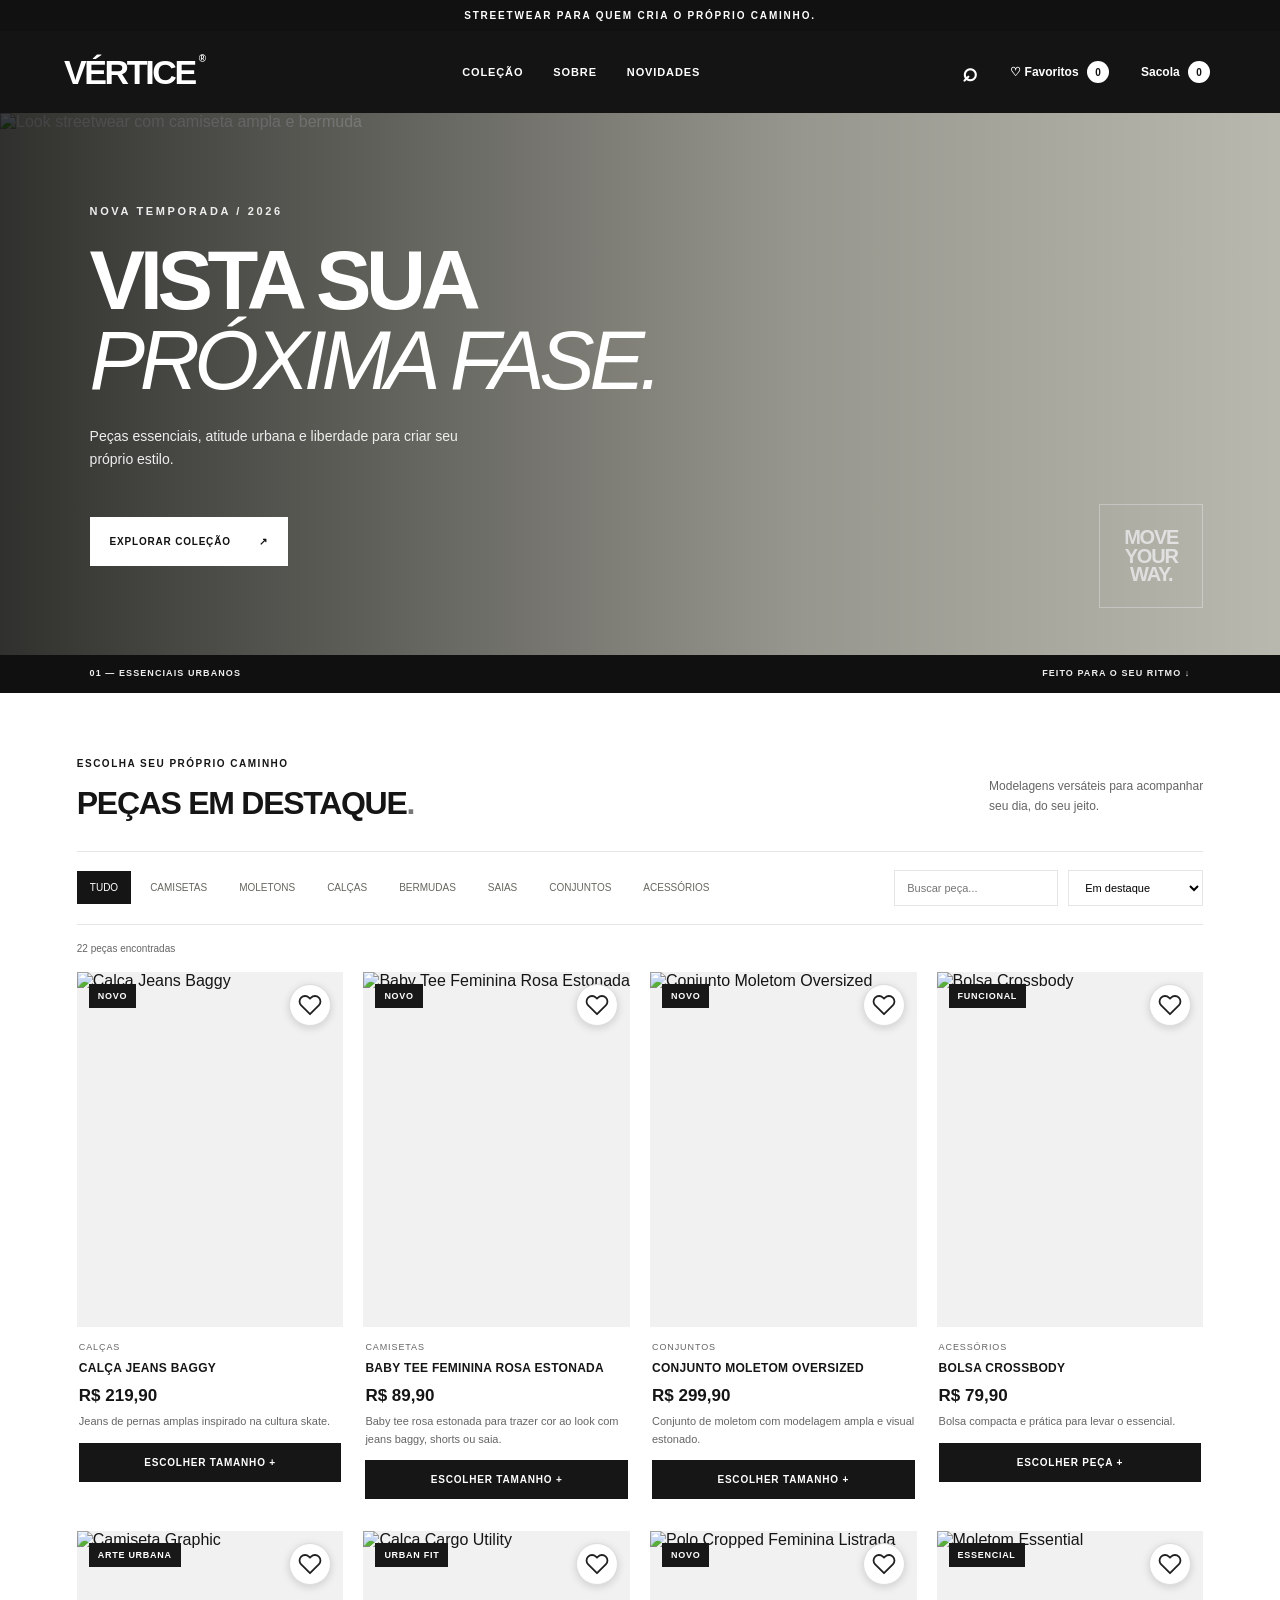
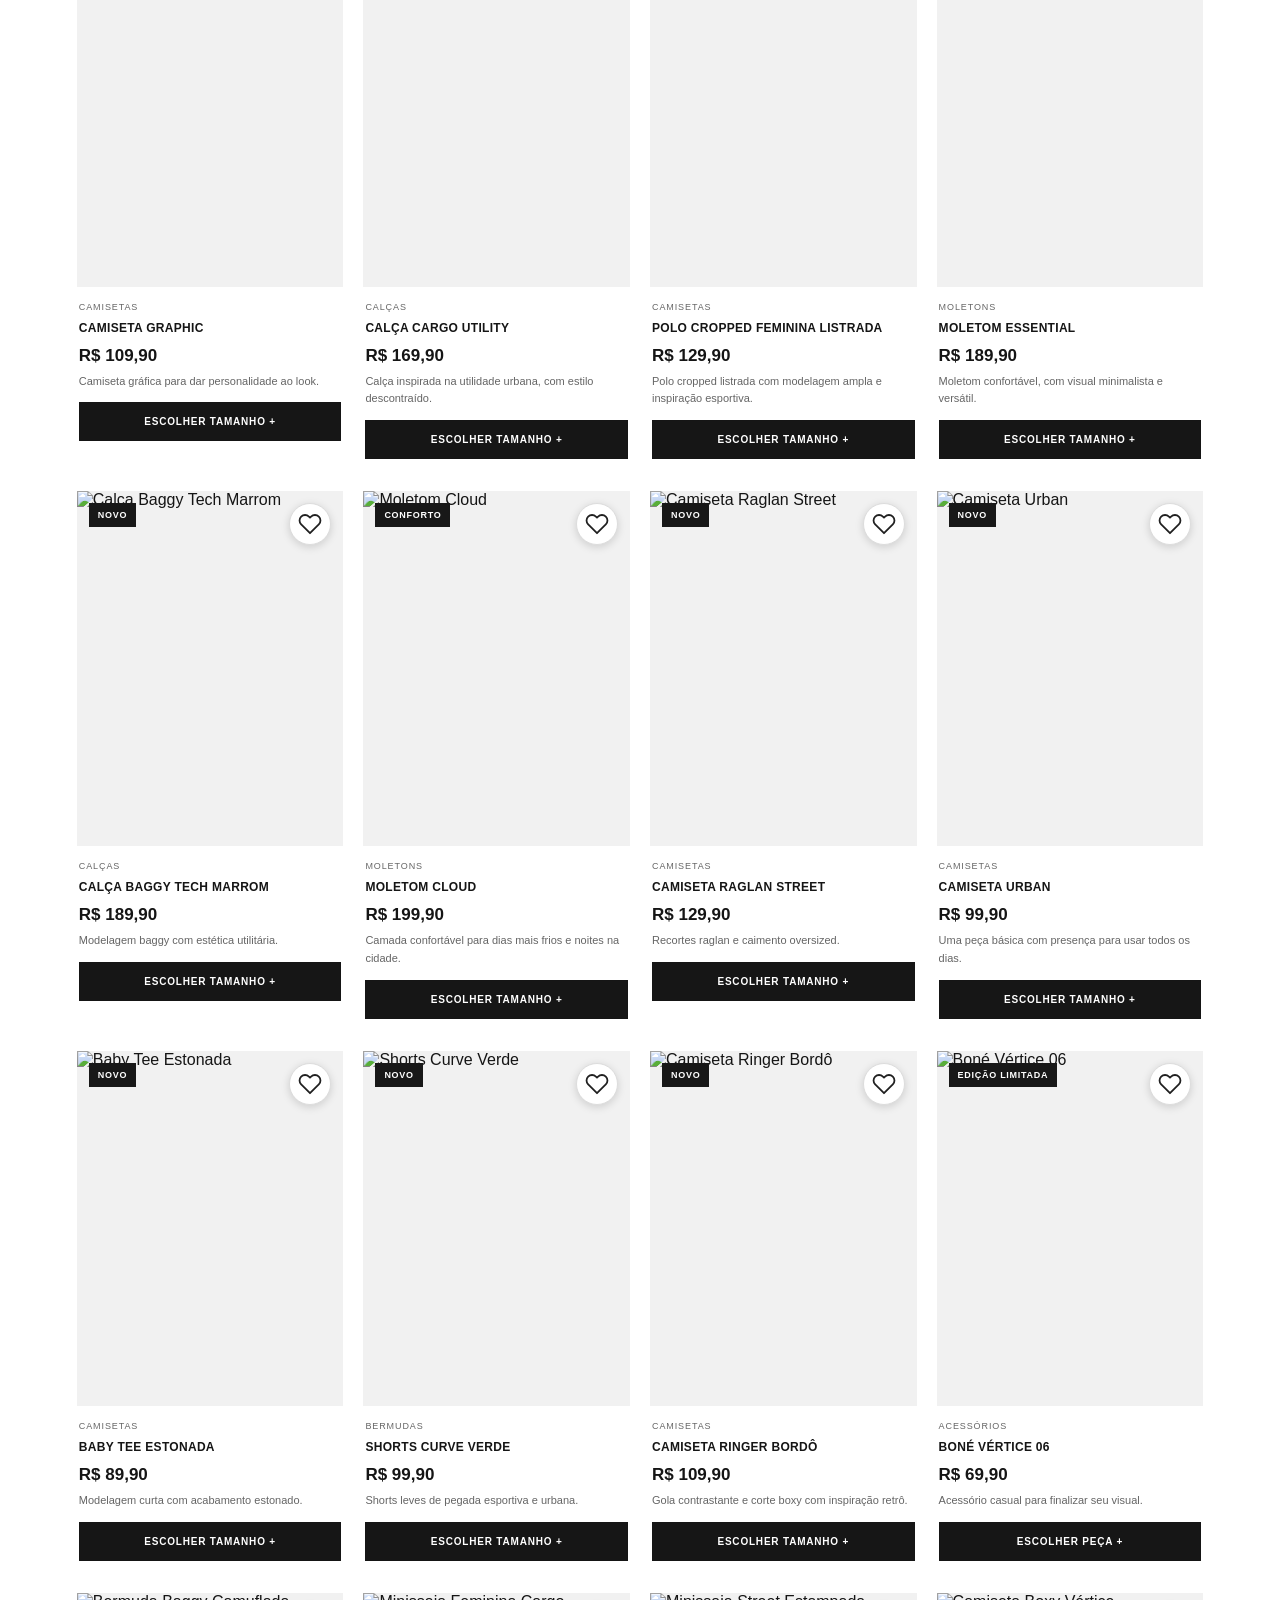
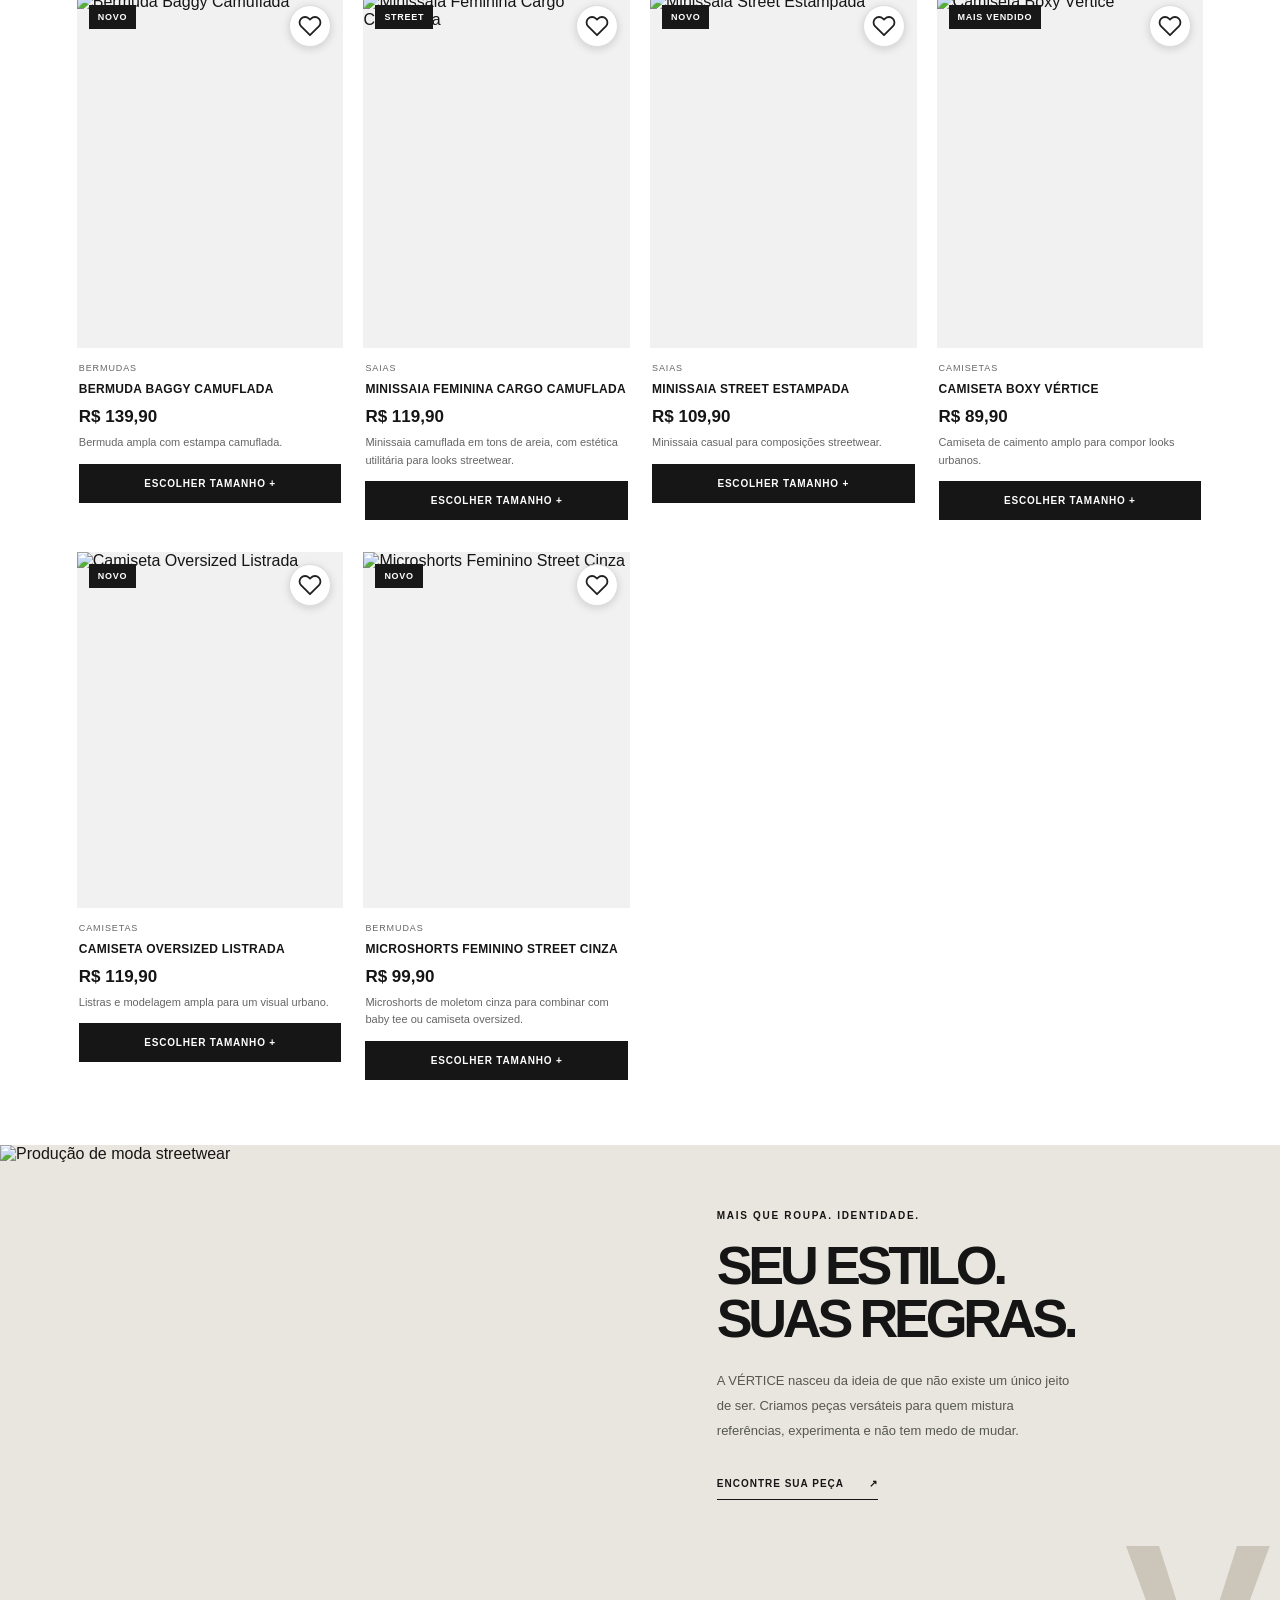
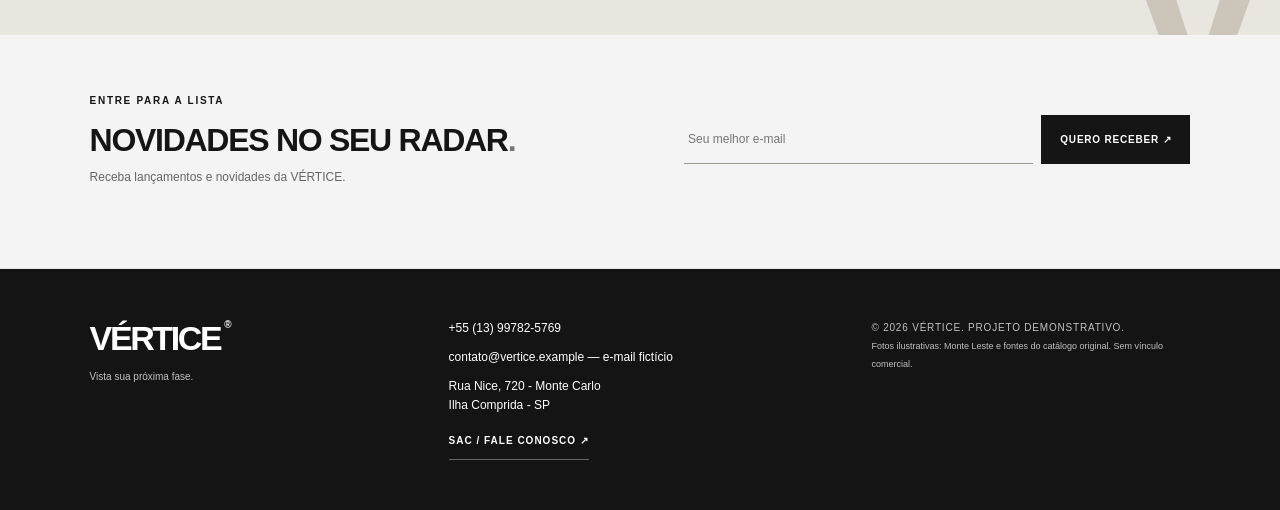
==== commit f549050a: "Add favicon link to index.html" ====
--- a/index.html
+++ b/index.html
@@ -6,6 +6,7 @@
   <meta name="description" content="VÉRTICE — streetwear para quem cria o próprio caminho.">
 
   <title>VÉRTICE | Streetwear</title>
+  <link rel="icon" type="image/svg+xml" href="favicon.svg?v=1">
 
   <link rel="preconnect" href="https://fonts.googleapis.com">
   <link rel="preconnect" href="https://fonts.gstatic.com" crossorigin>
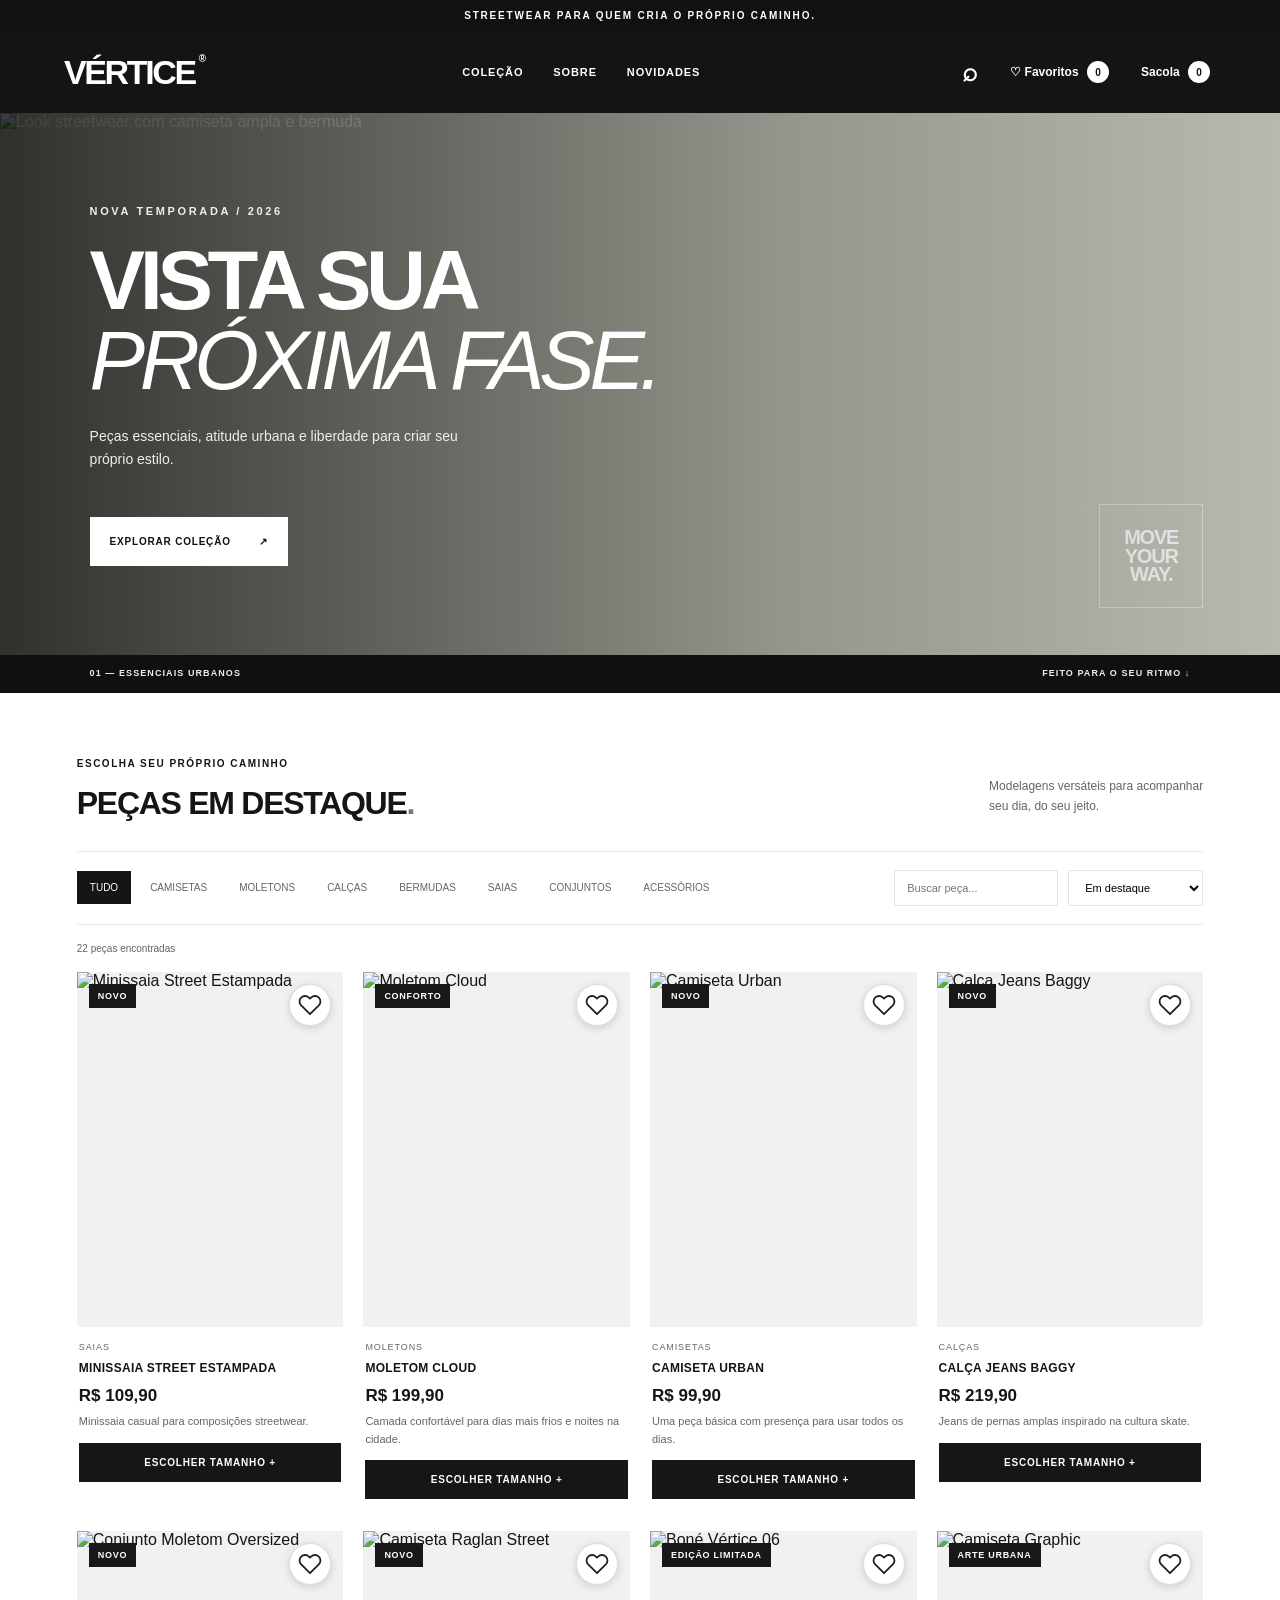
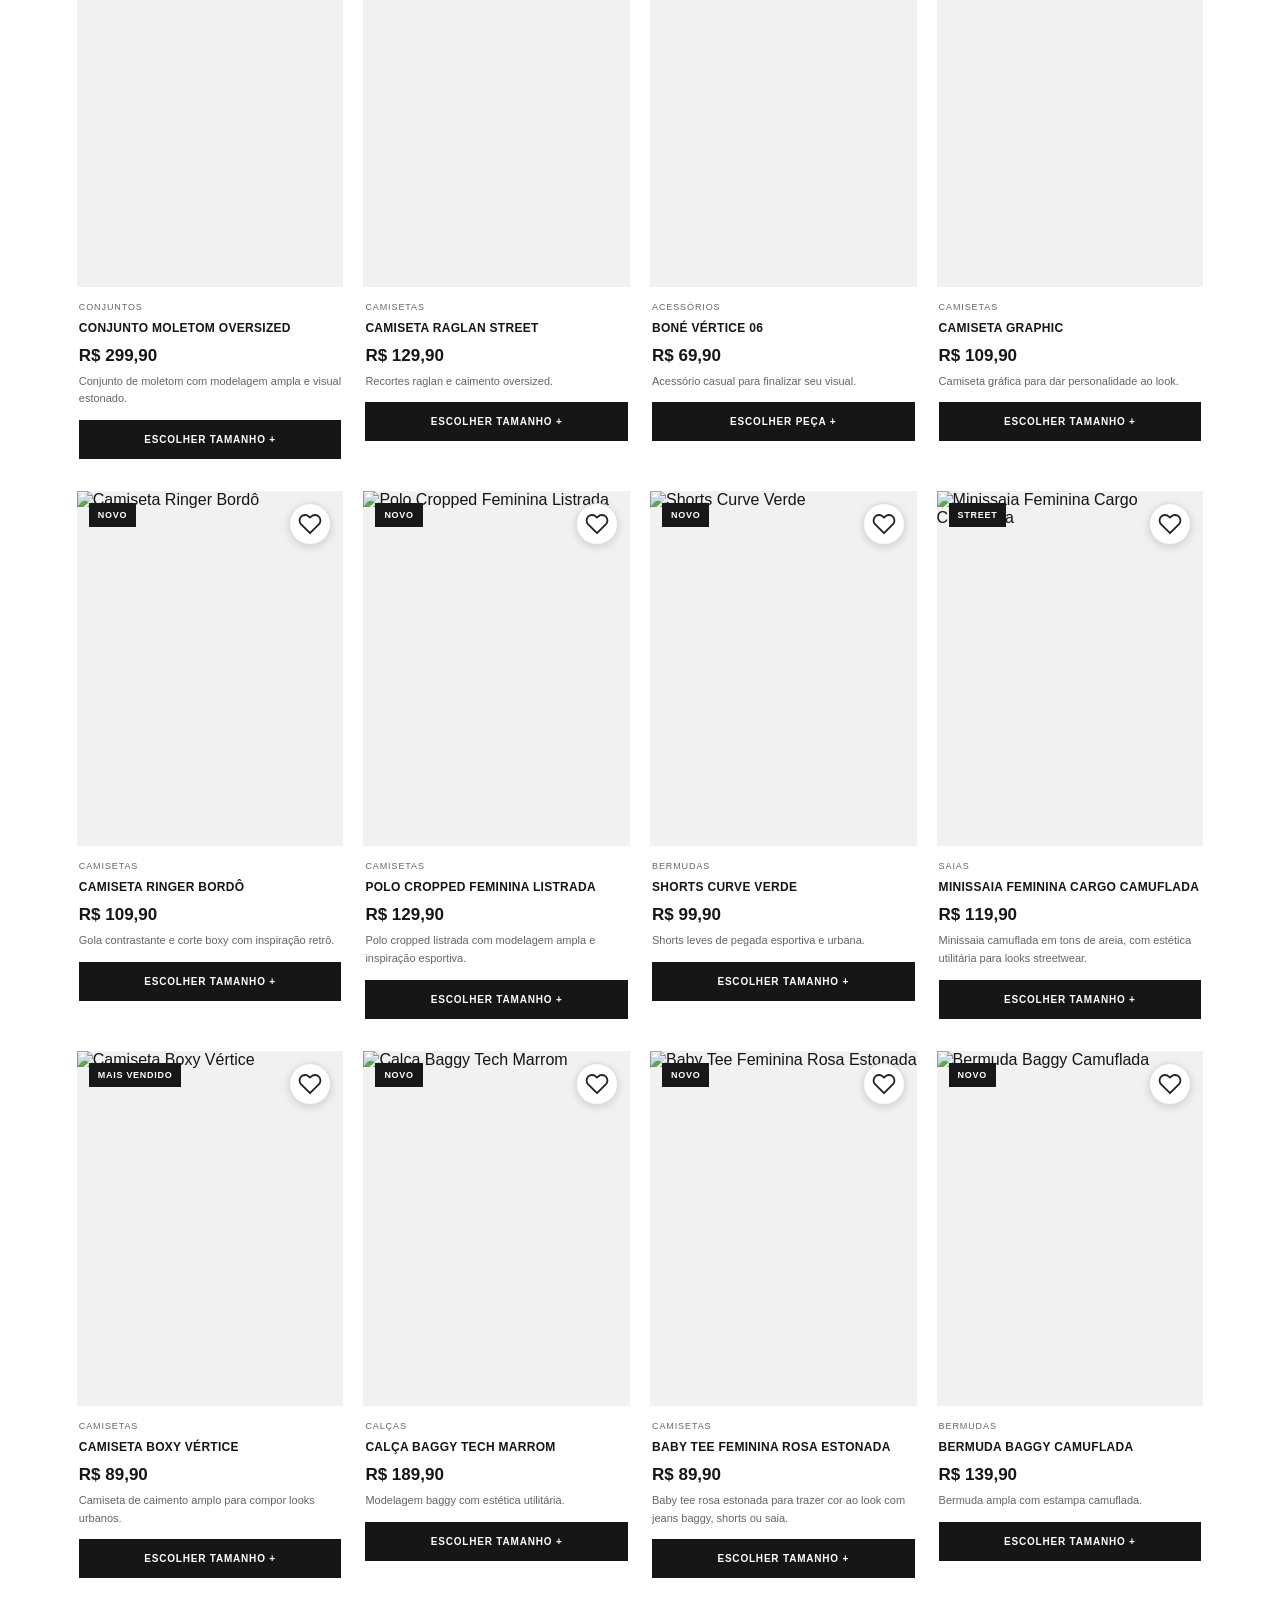
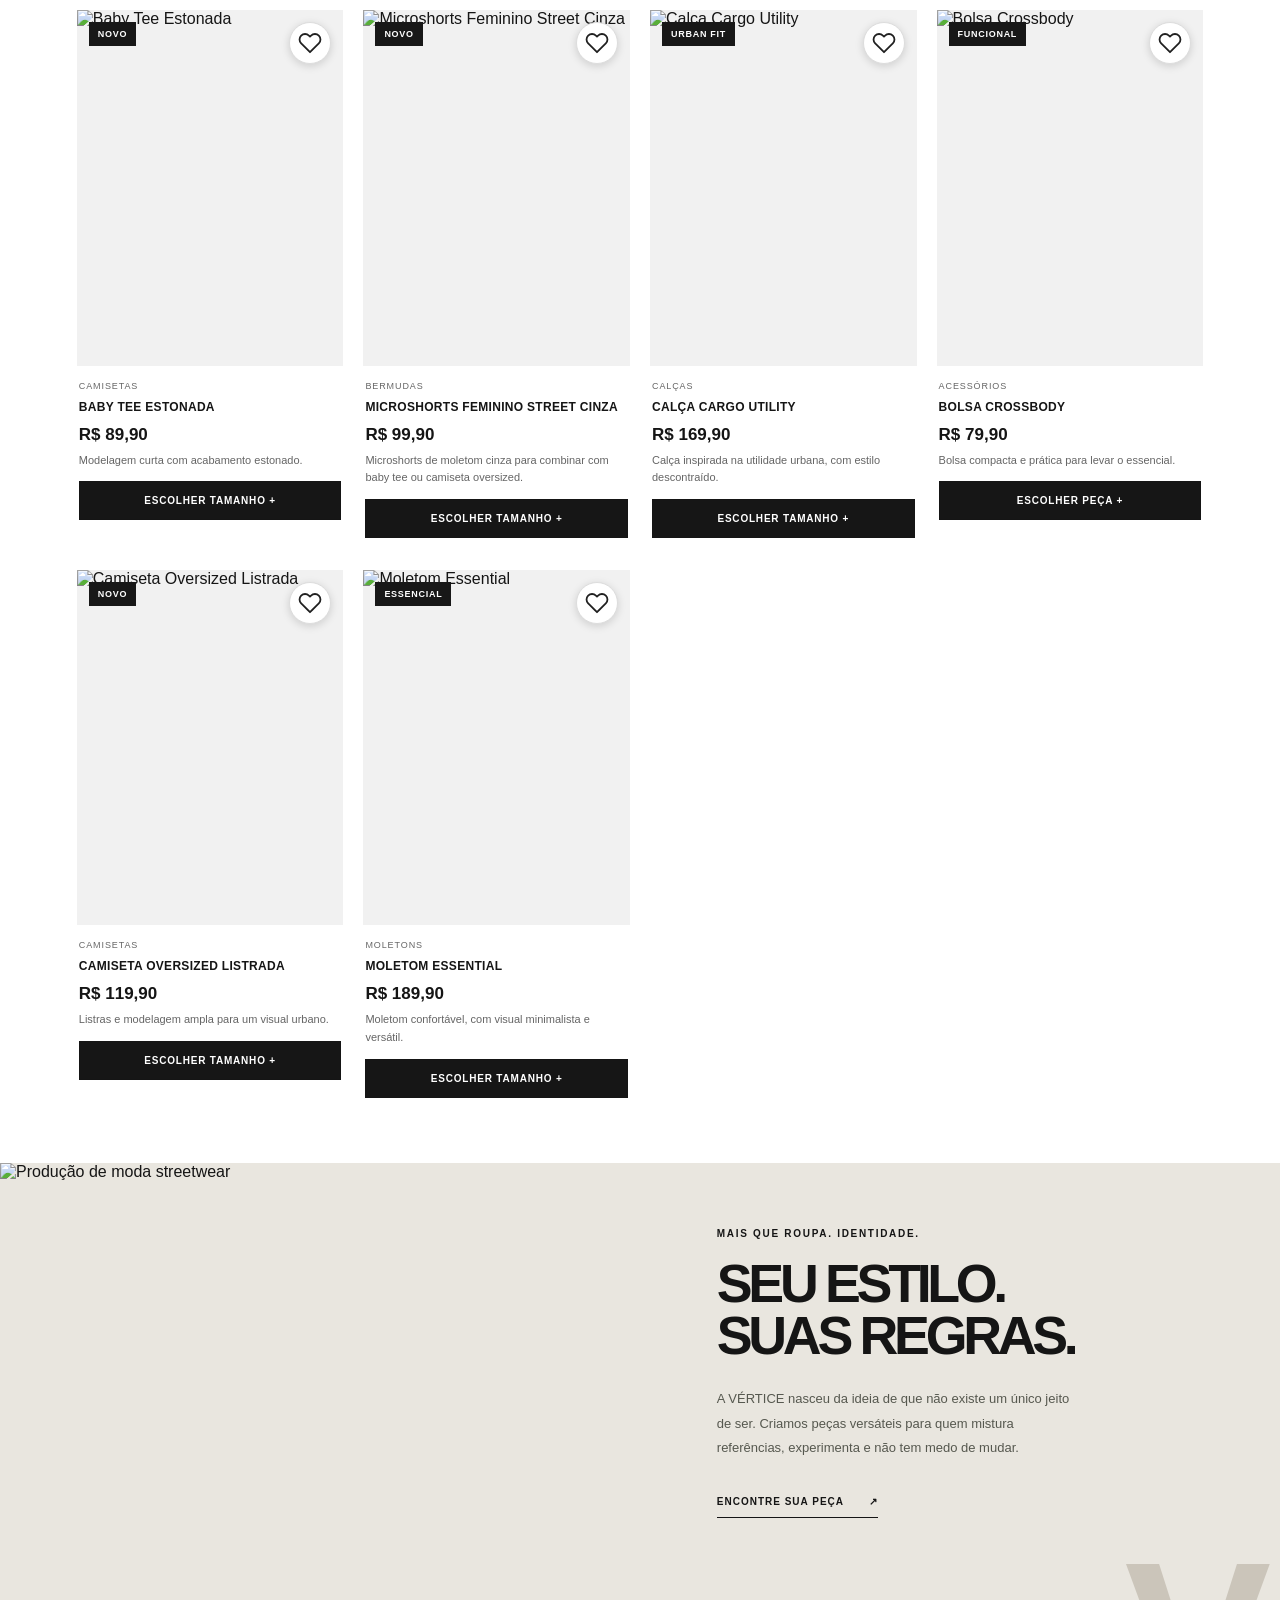
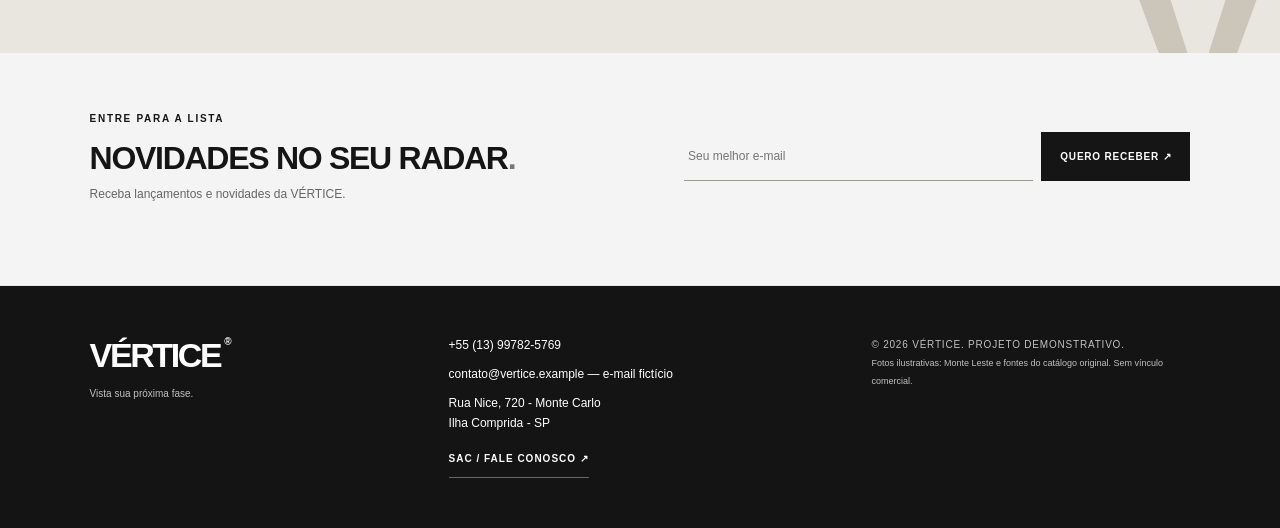
==== commit e1d1bdfb: "Change favicon link to inline SVG Updated favicon link to use an inline SVG image." ====
--- a/index.html
+++ b/index.html
@@ -6,7 +6,7 @@
   <meta name="description" content="VÉRTICE — streetwear para quem cria o próprio caminho.">
 
   <title>VÉRTICE | Streetwear</title>
-  <link rel="icon" type="image/svg+xml" href="favicon.svg?v=1">
+ <link rel="icon" type="image/svg+xml" href="data:image/svg+xml,%3Csvg xmlns='http://www.w3.org/2000/svg' viewBox='0 0 64 64'%3E%3Crect width='64' height='64' rx='14' fill='%23141414'/%3E%3Cpath d='M12 16h10l10 29 10-29h10L37 50H27Z' fill='white'/%3E%3C/svg%3E">
 
   <link rel="preconnect" href="https://fonts.googleapis.com">
   <link rel="preconnect" href="https://fonts.gstatic.com" crossorigin>
